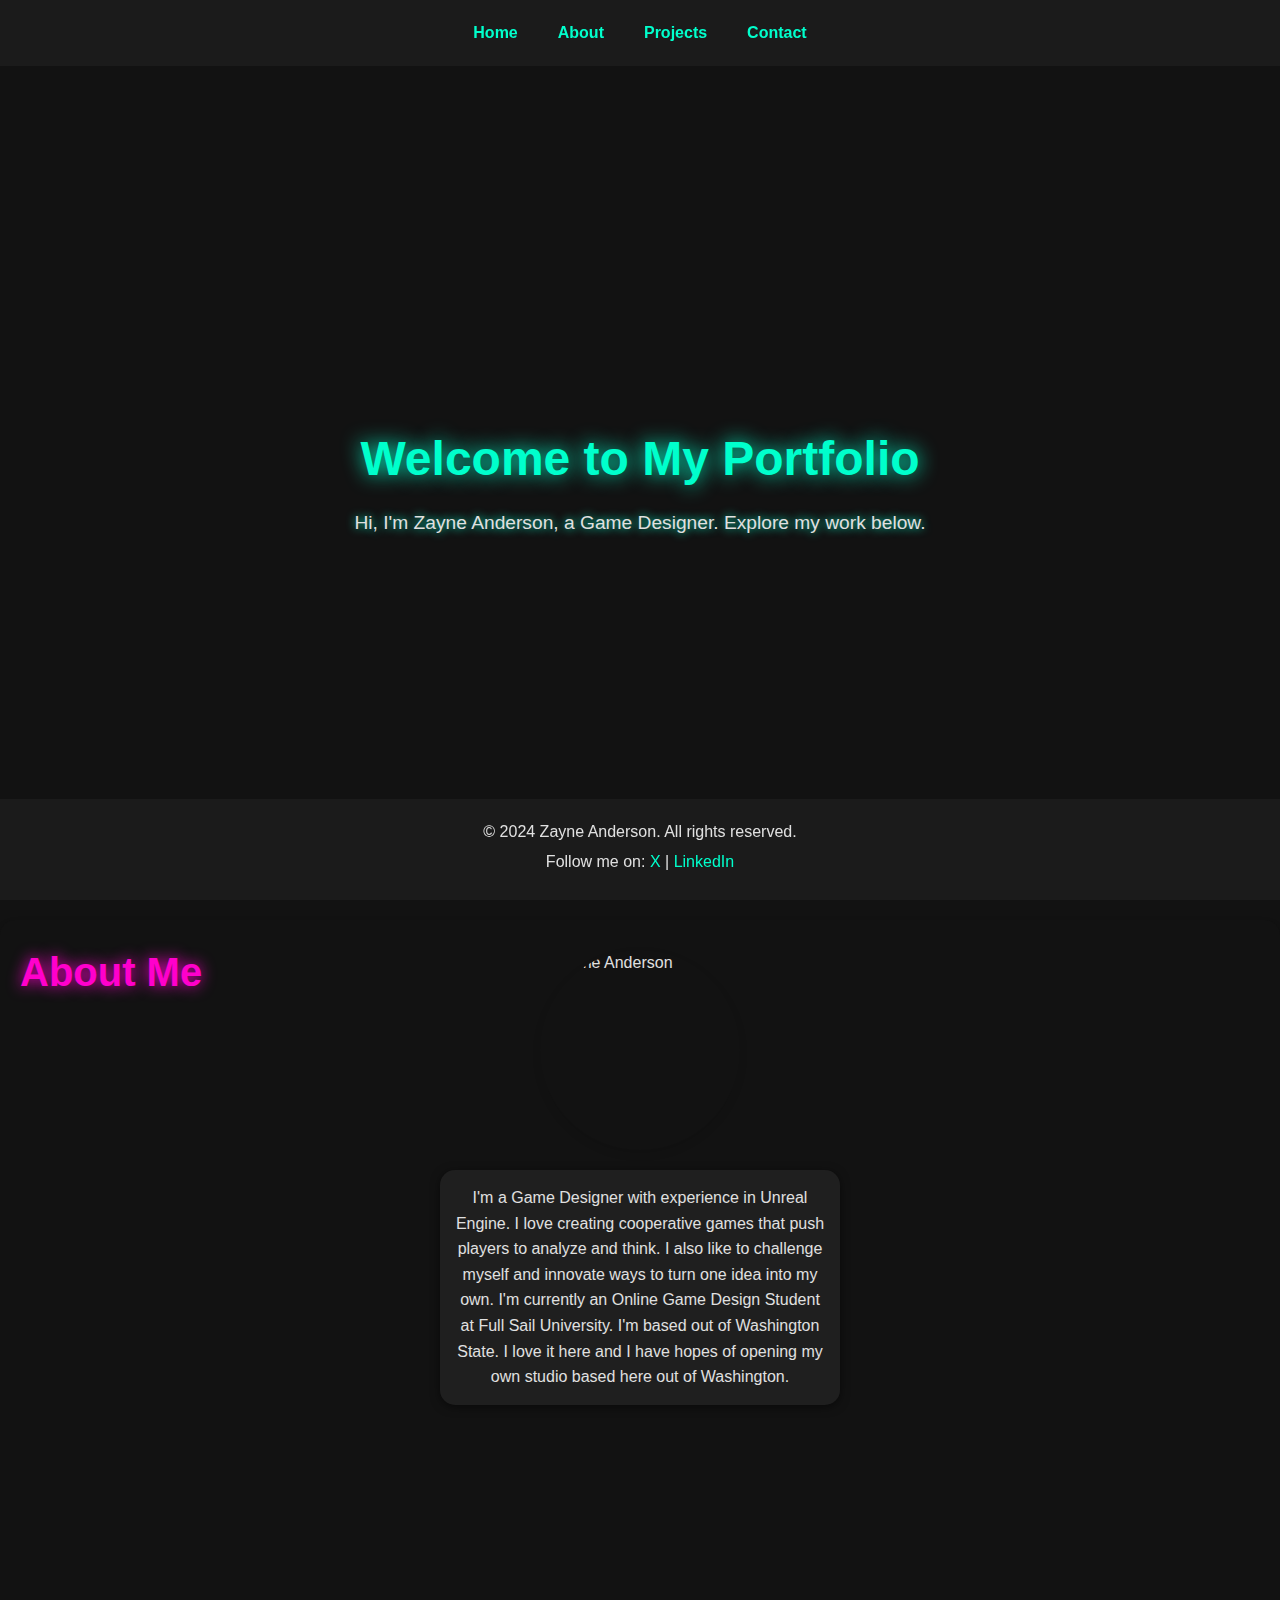
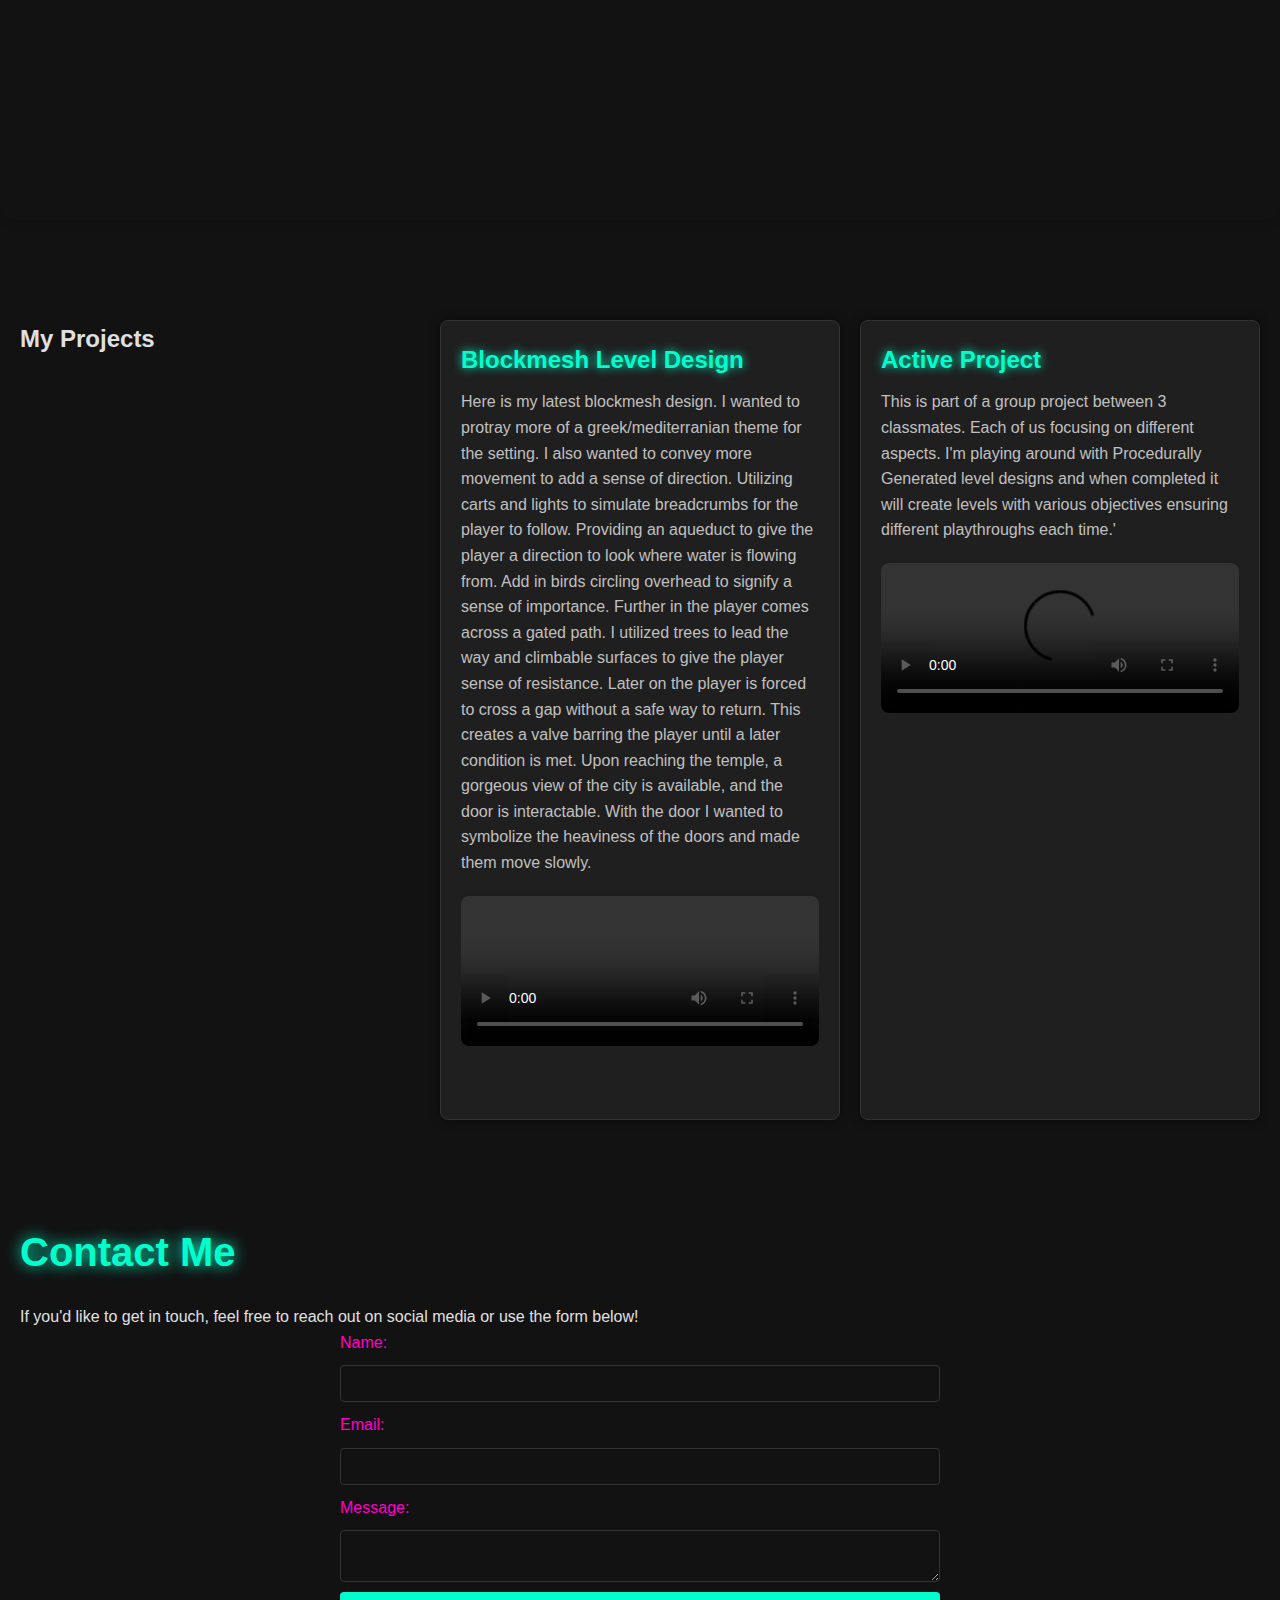
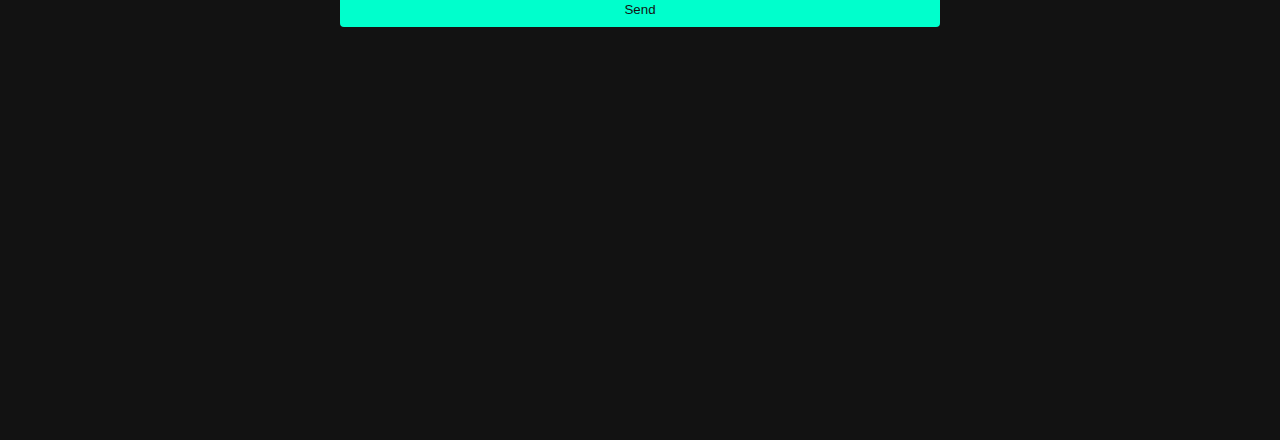
==== index.html @ efe97b9d "Convert video files to external method" ====
﻿<!DOCTYPE html>
<html lang="en">
<head>
    <meta charset="UTF-8">
    <meta http-equiv="X-UA-Compatible" content="IE=edge">
    <meta name="viewport" content="width=device-width, initial-scale=1.0">
    <title>Zayne Anderson - Portfolio</title>
    <link rel="stylesheet" href="styles.css"> <!-- Link to your CSS file -->
    <style>
        /* CSS for Smooth Scrolling */
        html {
            scroll-behavior: smooth;
        }
    </style>
</head>
<body>

    <!-- Header Section -->
    <header>
        <nav>
            <ul>
                <li><a href="#home">Home</a></li>
                <li><a href="#about">About</a></li>
                <li><a href="#projects">Projects</a></li>
                <li><a href="#contact">Contact</a></li>
            </ul>
        </nav>
    </header>

    <!-- Home Section -->
    <section id="home">
        <h1>Welcome to My Portfolio</h1>
        <p>Hi, I'm Zayne Anderson, a Game Designer. Explore my work below.</p>
    </section>

    <!-- About Section -->
    <section id="about">
        <h2 class="about-title">About Me</h2>
        <img src="C:\Users\Zande\source\repos\Portfolio\Assets\Pictures\ZayneAndersonPortfolio.webp" alt="Zayne Anderson" class="about-picture">
        <div class="text-bubble">
            <p>
                I'm a Game Designer with experience in Unreal Engine. I love creating cooperative games that push players to analyze and think.
                I also like to challenge myself and innovate ways to turn one idea into my own. I'm currently an Online Game Design Student at Full Sail University.
                I'm based out of Washington State. I love it here and I have hopes of opening my own studio based here out of Washington.
            </p>
        </div>
    </section>

    <!-- Projects Section -->
    <section id="projects">
        <h2>My Projects</h2>
        <div class="project">
            <h3>Blockmesh Level Design</h3>
            <p>
                Here is my latest blockmesh design. I wanted to protray more of a greek/mediterranian theme for the setting. I also wanted to convey more movement to add a sense of direction.
                Utilizing carts and lights to simulate breadcrumbs for the player to follow. Providing an aqueduct to give the player a direction to look where water is flowing from. Add in birds circling overhead to signify a sense of importance.
                Further in the player comes across a gated path. I utilized trees to lead the way and climbable surfaces to give the player  sense of resistance. Later on the player is forced to cross a gap without a safe way to return.
                This creates a valve barring the player until a later condition is met. Upon reaching the temple, a gorgeous view of the city is available, and the door is interactable. With the door I wanted to symbolize the heaviness of the doors and made them move slowly.
            </p>
            <div class="video-container">
                <video controls>
                    <iframe width="560" height="315" src="https://www.youtube.com/embed/ChffH5NAu4g?si=MvLAPjyeKu8ndiOv" title="YouTube video player" frameborder="0" allow="accelerometer; autoplay; clipboard-write; encrypted-media; gyroscope; picture-in-picture; web-share" referrerpolicy="strict-origin-when-cross-origin" allowfullscreen></iframe>

                </video>
            </div>
        </div>
        <div class="project">

            <h3>Active Project</h3>
            <p>
                This is part of a group project between 3 classmates. Each of us focusing on different aspects.
                I'm playing around with Procedurally Generated level designs and when completed it will create levels with various objectives ensuring different playthroughs each time.'
            </p>
            <div class="video-container">
                <video controls>
                    <source src="C:\Users\Zande\source\repos\Portfolio\Assets\Videos\ProcGenShooter.mp4" type="video/mp4">
                    Your browser does not support the video tag.
                </video>
            </div>
        </div>
        <!-- Add more projects as needed -->
    </section>

    <!-- Contact Section -->
    <section id="contact">
        <h2>Contact Me</h2>
        <p>If you'd like to get in touch, feel free to reach out on social media or use the form below!</p>
        <form action="https://formspree.io/f/xanwgogg" method="post">
            <label for="name">Name:</label>
            <input type="text" id="name" name="name" required>
            <label for="email">Email:</label>
            <input type="email" id="email" name="email" required>
            <label for="message">Message:</label>
            <textarea id="message" name="message" required></textarea>
            <!-- Hidden input field for redirecting after form submission -->
            <input type="hidden" name="_redirect" value="ThankYouPage.html">

            <button type="submit">Send</button>
        </form>
    </section>

    <!-- Footer Section -->
    <footer>
        <p>&copy; 2024 Zayne Anderson. All rights reserved.</p>
        <p>
            Follow me on:
            <a href="https://x.com/zayneanderson5" target="_blank">X</a> |
            <a href="https://www.linkedin.com/in/zayne-anderson-5uegd2594/" target="_blank">LinkedIn</a>
        </p>
    </footer>

</body>
</html>
---- styles.css ----
/* Basic Reset */
* {
    margin: 0;
    padding: 0;
    box-sizing: border-box;
    font-family: 'Segoe UI', Tahoma, Geneva, Verdana, sans-serif;
}

/* Body Styling */
body {
    background-color: #121212; /* Dark background */
    color: #e0e0e0; /* Light text for contrast */
    line-height: 1.6;
}

/* Header and Navigation */
header {
    background: rgba(30, 30, 30, 0.8);
    padding: 20px;
    text-align: center;
    position: fixed;
    width: 100%;
    top: 0;
    z-index: 1000;
}

nav ul {
    display: flex;
    justify-content: center;
    list-style: none;
}

nav ul li {
    margin: 0 20px;
}

nav ul li a {
    text-decoration: none;
    color: #00ffcc; /* Neon cyan link color */
    font-weight: bold;
    transition: color 0.3s ease;
}

nav ul li a:hover {
    color: #ff00cc; /* Neon pink on hover */
}

/* Section Styling */
section {
    padding: 80px 20px 20px;
    min-height: 100vh;
}

/* Home Section */
#home {
    display: flex;
    flex-direction: column;
    align-items: center;
    justify-content: center;
    text-align: center;
}

#home h1 {
    font-size: 3rem;
    color: #00ffcc;
    text-shadow: 0 0 20px #00ffcc;
    margin-bottom: 10px;
}

#home p {
    font-size: 1.2rem;
    max-width: 800px;
    text-shadow: 0 0 10px #00ffcc;
}

/* About Section */
#about h2 {
    font-size: 2.5rem;
    color: #ff00cc;
    text-shadow: 0 0 15px #ff00cc;
    margin-bottom: 20px;
}

#about p {
    max-width: 800px;
    margin: auto;
    text-align: center;
}
/* Styling the About Section */
#about {
    background-color: #121212; /* Match project background */
    padding: 20px; /* Padding inside the section */
    margin: 20px 0; /* Margin above and below the section */
    border-radius: 15px; /* Rounded corners */
    box-shadow: 0 4px 8px rgba(0, 0, 0, 0.1); /* Optional shadow */
    position: relative; /* For absolute positioning of title */
}

/* Title styling */
.about-title {
    position: absolute; /* Allow positioning in the corner */
    top: 20px; /* Space from the top */
    left: 20px; /* Space from the left */
    font-size: 24px; /* Font size */
    color: #333; /* Color of the title */
}

/* Styling the About Me picture */
.about-picture {
    width: 200px; /* Adjusted size */
    height: 200px;
    border-radius: 50%;
    margin: 10px auto; /* Center the picture */
    display: block; /* Centering requires block display */
    box-shadow: 0 4px 8px rgba(0, 0, 0, 0.1); /* Maintain shadow effect */
}

/* Styling the text bubble */
.text-bubble {
    background-color: #1f1f1f; /* White with slight transparency */
    border-radius: 15px;
    padding: 15px;
    max-width: 400px;
    margin: 20px auto; /* Center bubble with space above and below */
    overflow: hidden;
    box-shadow: 0 2px 10px rgba(0, 0, 0, 0.5); /* Subtle shadow */
    transition: transform 0.3s, box-shadow 0.3s; /* Transition for hover effect */
}

    /* Hover effect for text bubble */
    .text-bubble:hover {
        transform: scale(1.05); /* Slightly enlarge the bubble */
        box-shadow: 0 10px 20px #ff00cc; /* Neon shadow effect */
    }

/* Projects Section */
#projects {
    display: grid;
    grid-template-columns: repeat(auto-fit, minmax(300px, 1fr));
    gap: 20px;
}

.project {
    background: #1f1f1f;
    border: 1px solid #333;
    padding: 20px;
    border-radius: 8px;
    box-shadow: 0 0 10px rgba(0, 0, 0, 0.5);
    transition: transform 0.3s ease, box-shadow 0.3s ease;
}

.project:hover {
    transform: translateY(-10px);
    box-shadow: 0 10px 20px rgba(0, 255, 204, 0.5); /* Neon shadow effect */
}

.project h3 {
    font-size: 1.5rem;
    color: #00ffcc;
    text-shadow: 0 0 10px #00ffcc;
    margin-bottom: 10px;
}

.project p {
    color: #c0c0c0;
}
/* Video container styling */
.video-container {
    max-width: 100%; /* Limits the width to the parent container */
    overflow: hidden; /* Ensures anything outside the bounds is hidden */
    display: flex; /* Centers the video */
    justify-content: center;
    padding-top: 20px; /* Adds space inside the top of the video container */
}

    .video-container video {
        width: 100%; /* Sets the video to take the full width of the container */
        max-width: 600px; /* Optional: set a max width if you want to limit its size further */
        height: auto; /* Maintains aspect ratio */
        border-radius: 8px; /* Optional: add rounded corners to the video */
        box-shadow: 0 4px 8px rgba(0, 0, 0, 0.1); /* Optional: add a subtle shadow */
    }
/* Contact Section */
#contact h2 {
    font-size: 2.5rem;
    color: #00ffcc;
    text-shadow: 0 0 15px #00ffcc;
    margin-bottom: 20px;
}

#contact form {
    max-width: 600px;
    margin: auto;
    display: flex;
    flex-direction: column;
    gap: 10px;
}

#contact label {
    color: #ff00cc;
}

#contact input,
#contact textarea {
    padding: 10px;
    background: #121212;
    border: 1px solid #333;
    border-radius: 4px;
    color: #e0e0e0;
}

#contact button {
    padding: 10px 20px;
    background: #00ffcc;
    color: #121212;
    border: none;
    border-radius: 4px;
    cursor: pointer;
    transition: background 0.3s ease;
}

#contact button:hover {
    background: #ff00cc;
    color: #ffffff;
}

/* Footer Section */
footer {
    padding: 20px;
    text-align: center;
    background: rgba(30, 30, 30, 0.8);
    position: fixed;
    bottom: 0;
    width: 100%;
}

footer p {
    margin-bottom: 5px;
}

footer a {
    color: #00ffcc;
    text-decoration: none;
    transition: color 0.3s ease;
}

footer a:hover {
    color: #ff00cc;
}
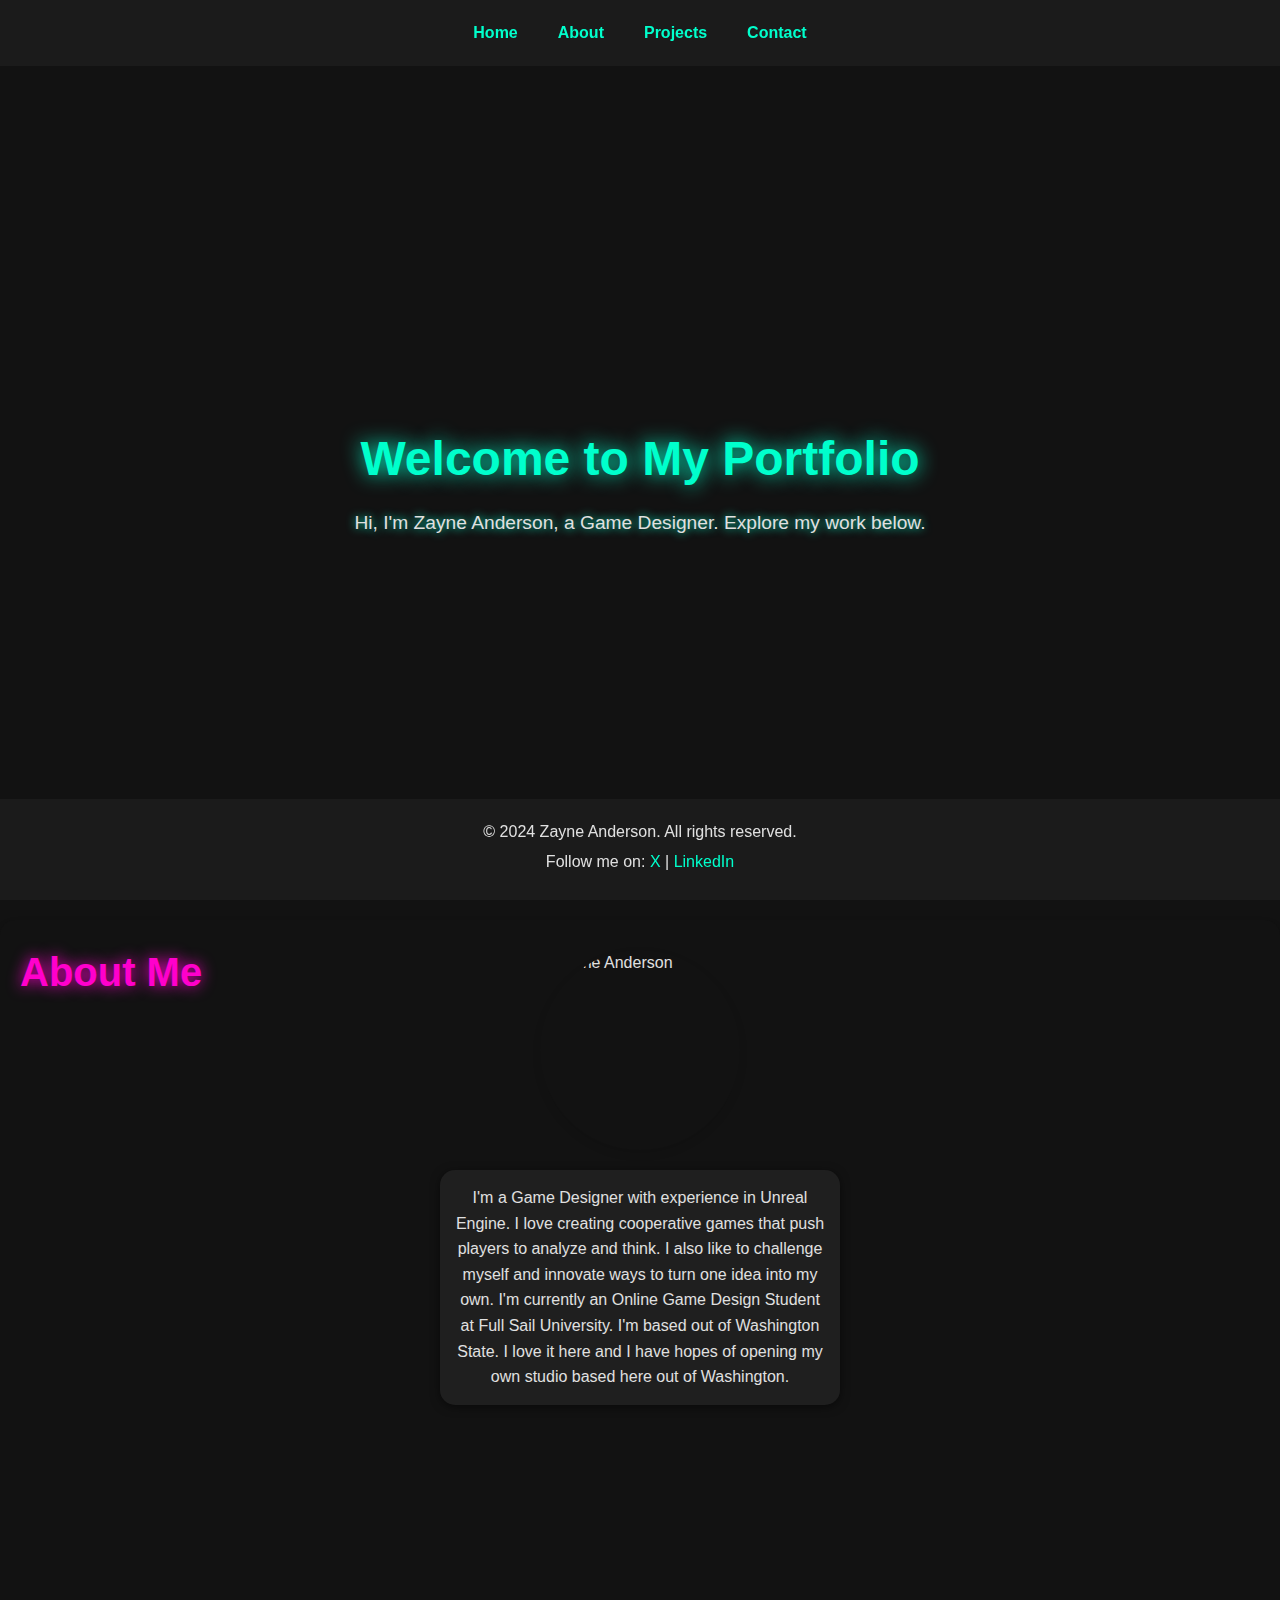
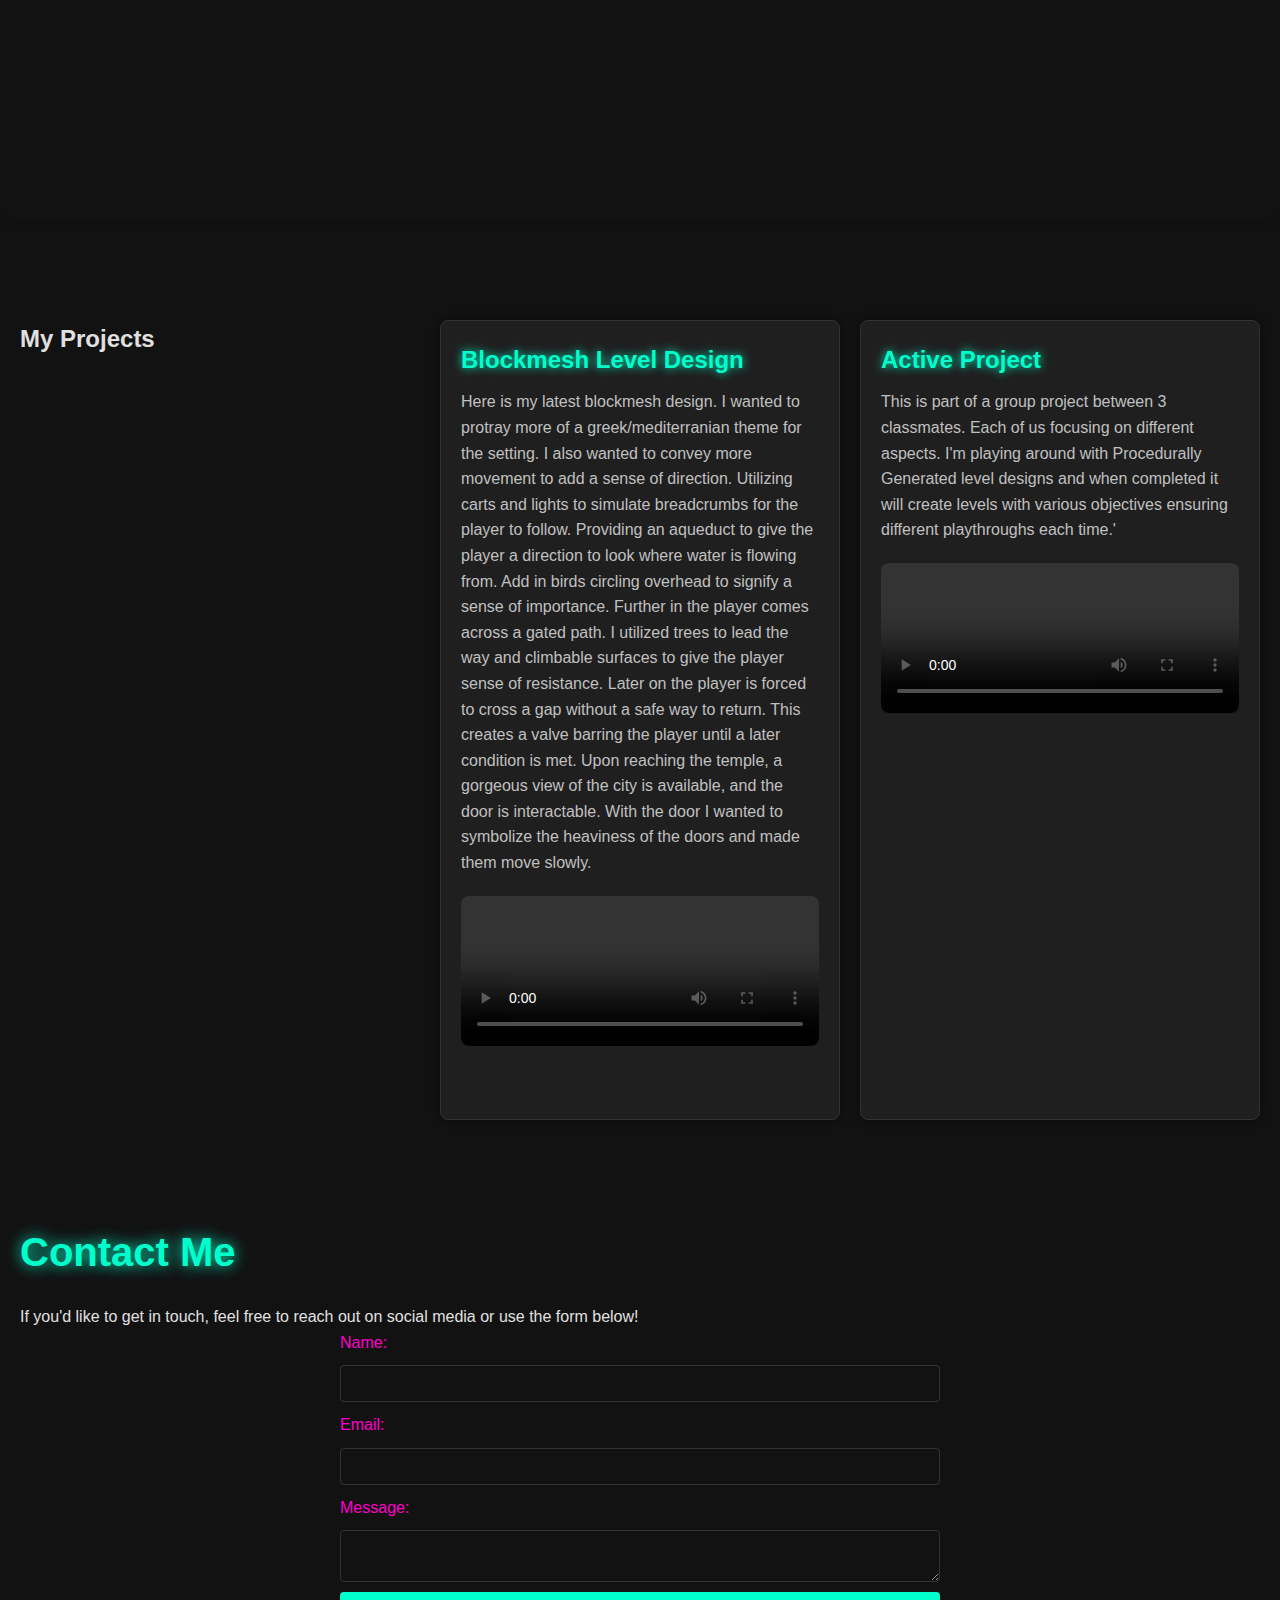
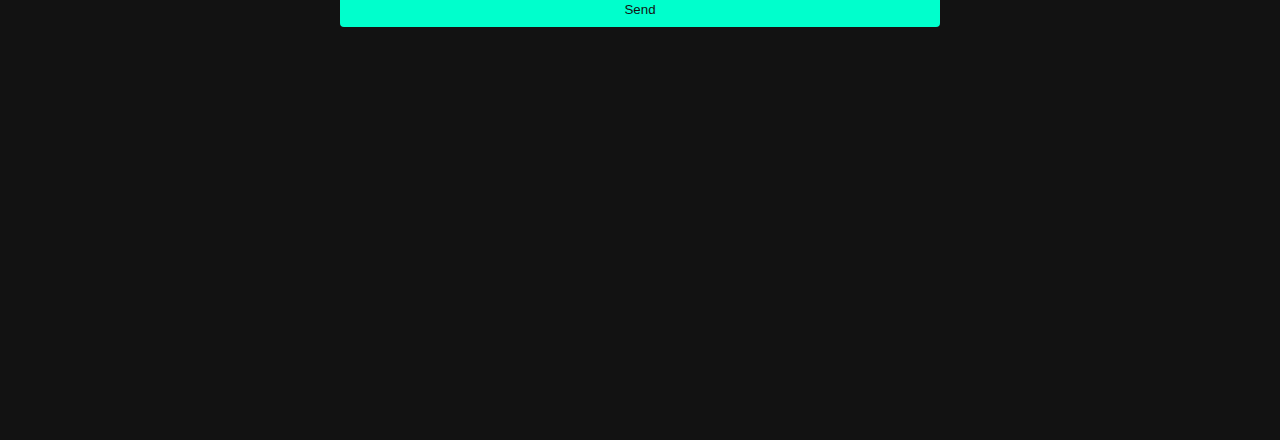
==== commit 11898f51: "Updated Active Project Video" ====
--- a/index.html
+++ b/index.html
@@ -73,8 +73,7 @@
             </p>
             <div class="video-container">
                 <video controls>
-                    <source src="C:\Users\Zande\source\repos\Portfolio\Assets\Videos\ProcGenShooter.mp4" type="video/mp4">
-                    Your browser does not support the video tag.
+                    <iframe width="560" height="315" src="https://www.youtube.com/embed/13DHfh5MVoY?si=px6q9P72q0zJO1nn" title="YouTube video player" frameborder="0" allow="accelerometer; autoplay; clipboard-write; encrypted-media; gyroscope; picture-in-picture; web-share" referrerpolicy="strict-origin-when-cross-origin" allowfullscreen></iframe>
                 </video>
             </div>
         </div>
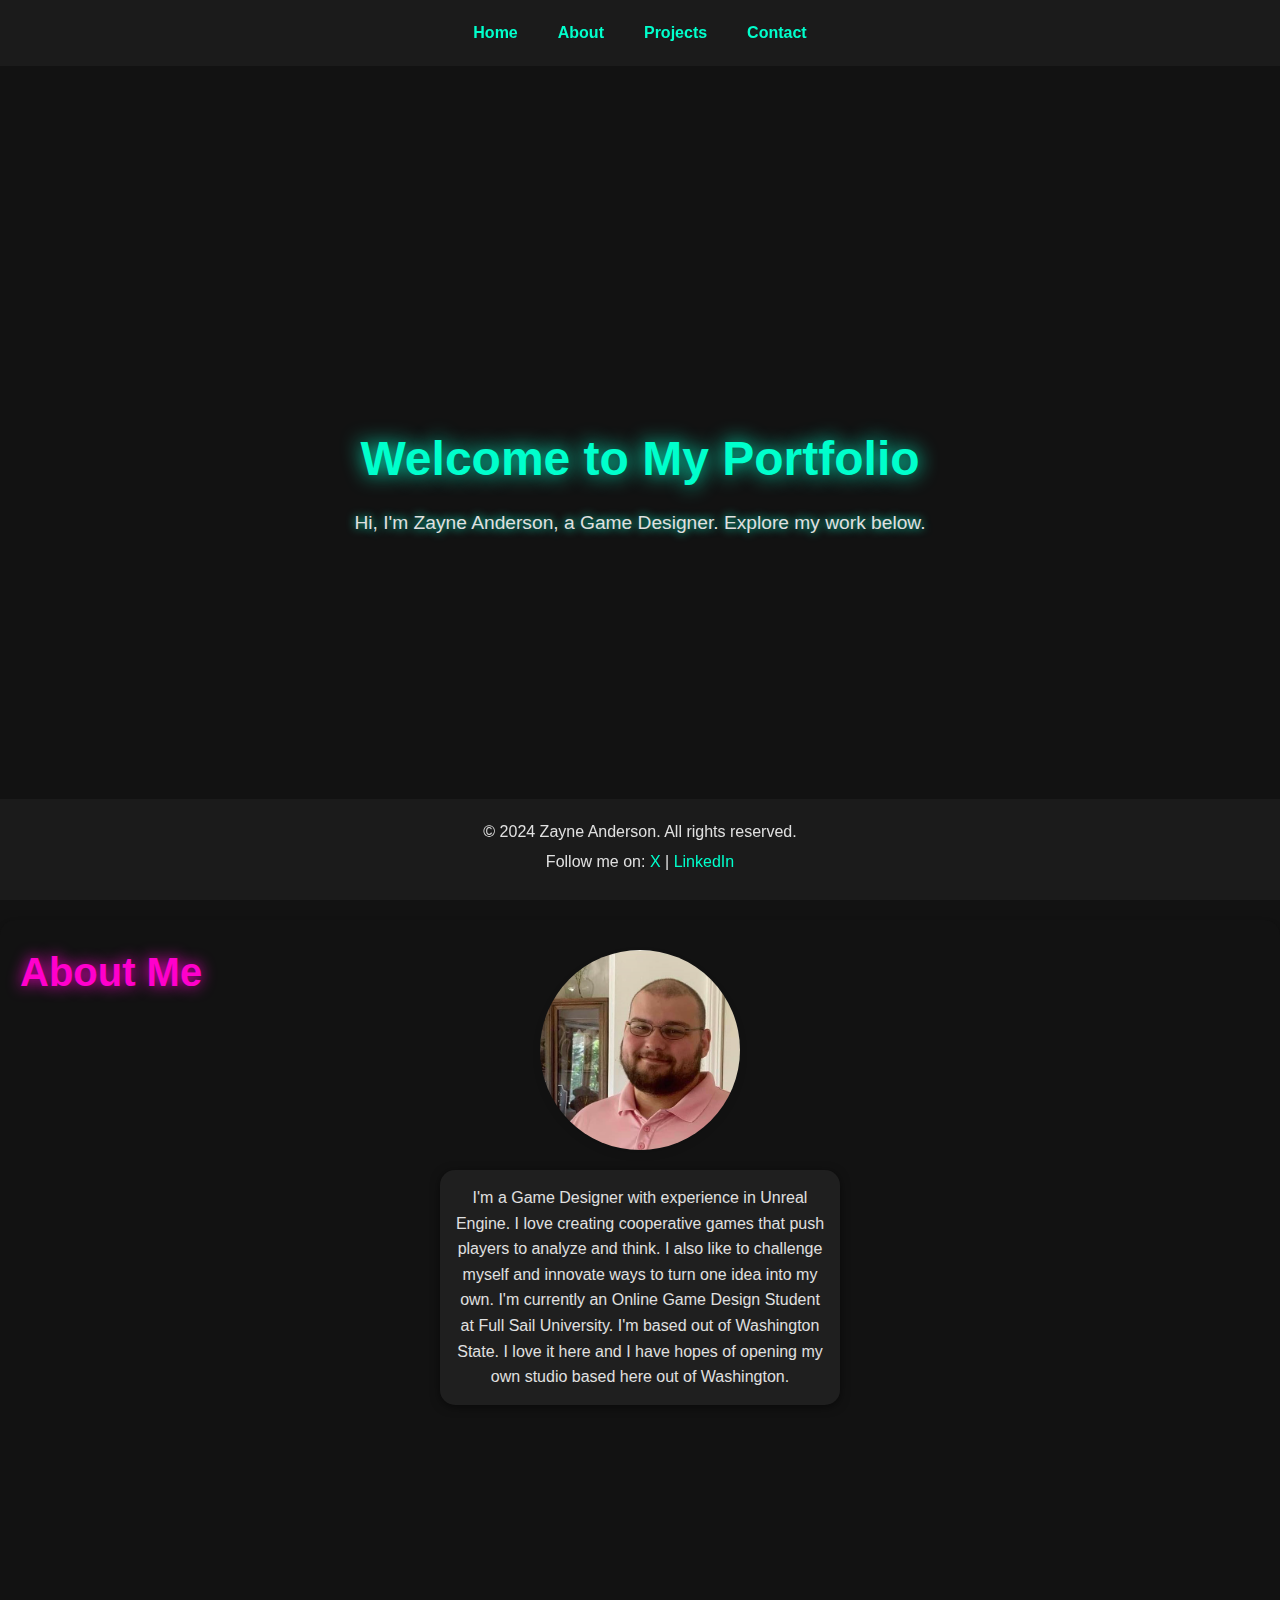
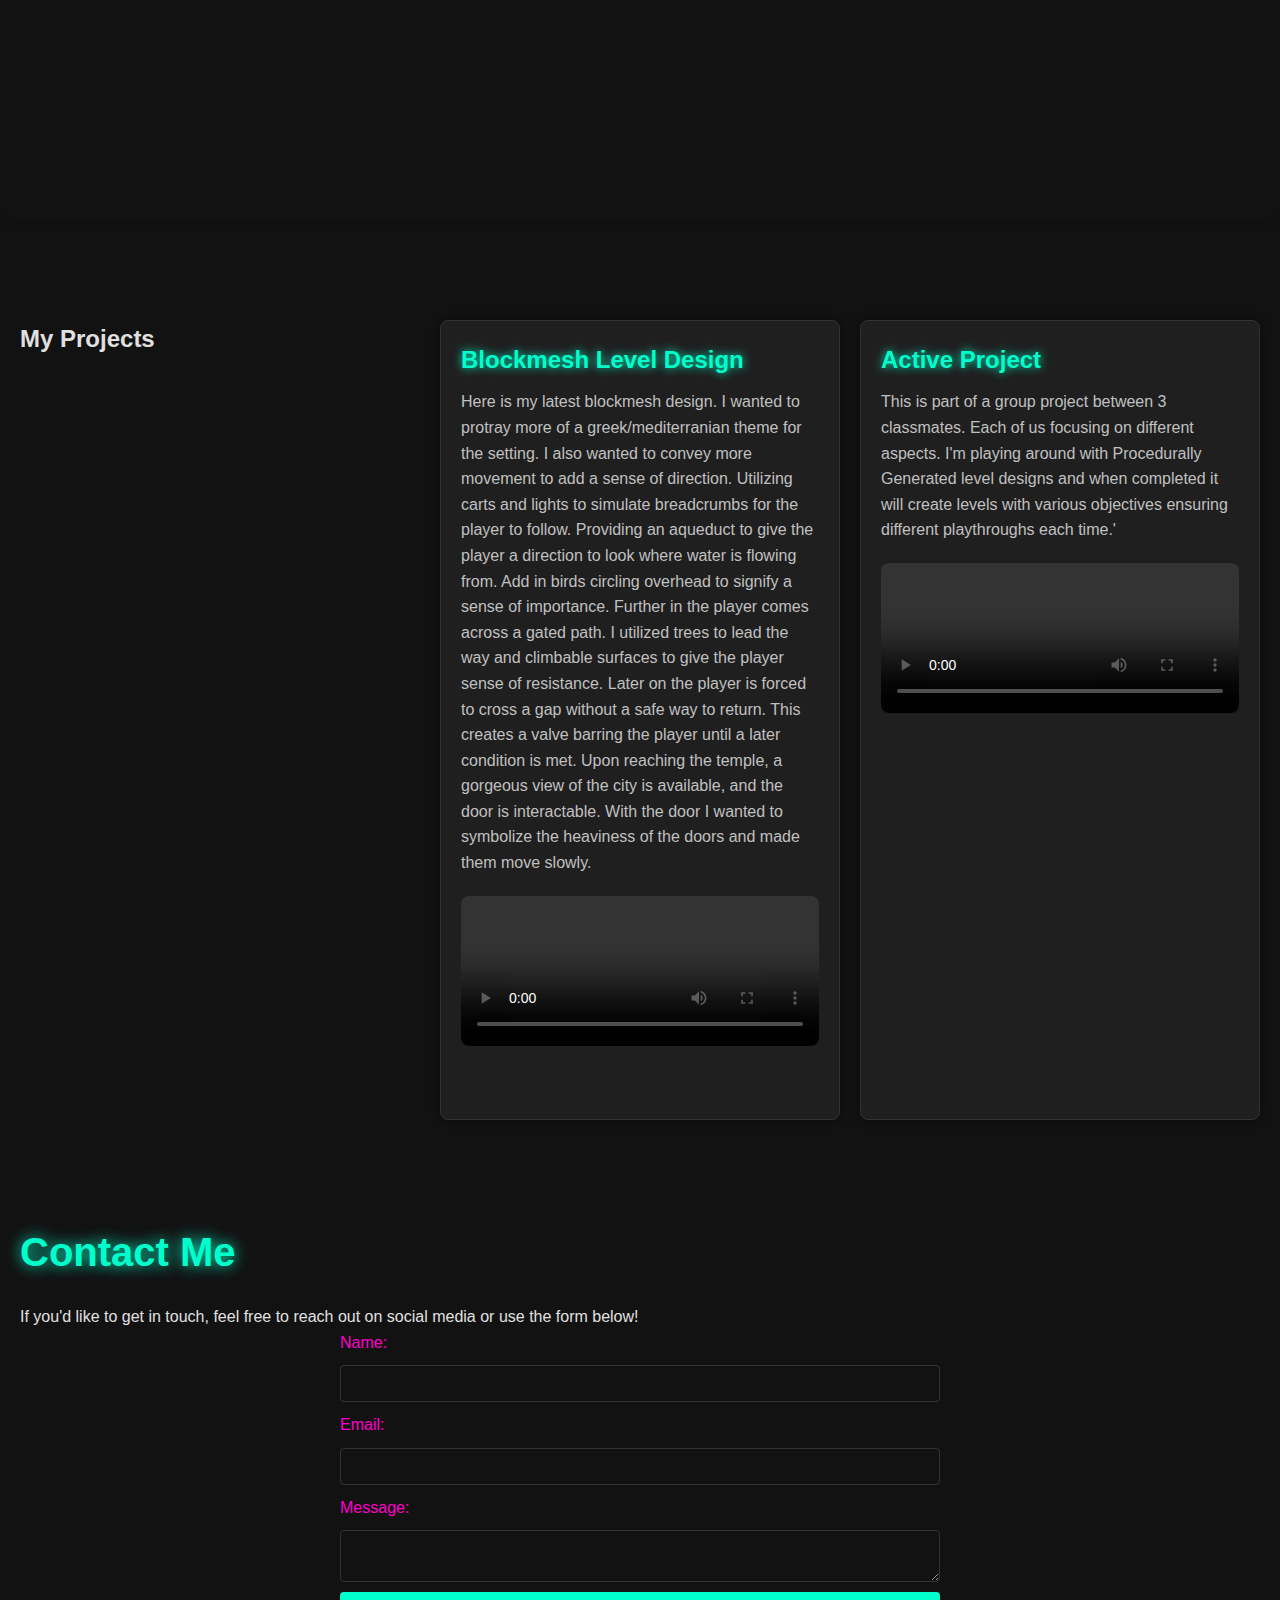
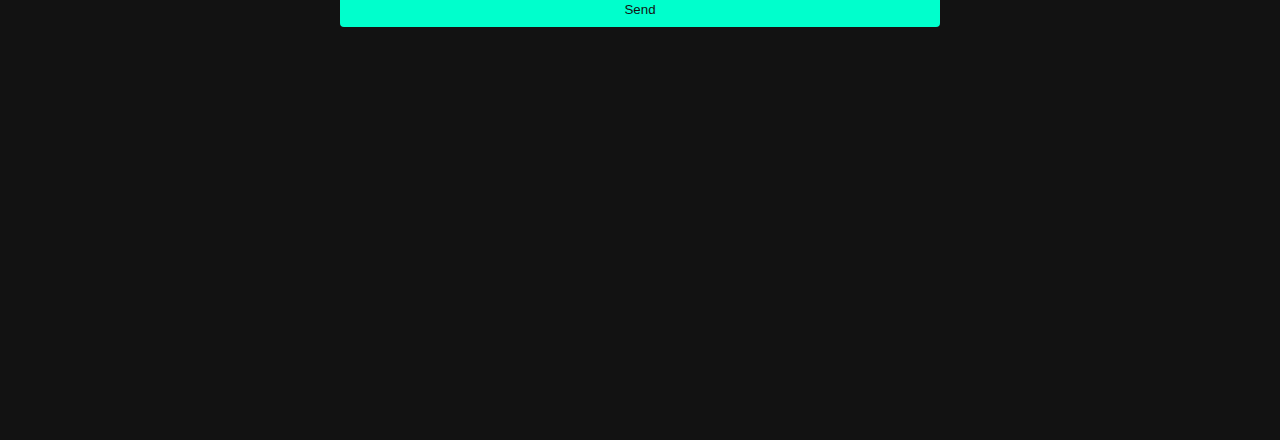
==== commit 5cc228cf: "Update index.html" ====
--- a/index.html
+++ b/index.html
@@ -36,7 +36,7 @@
     <!-- About Section -->
     <section id="about">
         <h2 class="about-title">About Me</h2>
-        <img src="C:\Users\Zande\source\repos\Portfolio\Assets\Pictures\ZayneAndersonPortfolio.webp" alt="Zayne Anderson" class="about-picture">
+        <img src="Assets\Pictures\ZayneAndersonPortfolio.webp" alt="Zayne Anderson" class="about-picture">
         <div class="text-bubble">
             <p>
                 I'm a Game Designer with experience in Unreal Engine. I love creating cooperative games that push players to analyze and think.
@@ -60,7 +60,6 @@
             <div class="video-container">
                 <video controls>
                     <iframe width="560" height="315" src="https://www.youtube.com/embed/ChffH5NAu4g?si=MvLAPjyeKu8ndiOv" title="YouTube video player" frameborder="0" allow="accelerometer; autoplay; clipboard-write; encrypted-media; gyroscope; picture-in-picture; web-share" referrerpolicy="strict-origin-when-cross-origin" allowfullscreen></iframe>
-
                 </video>
             </div>
         </div>
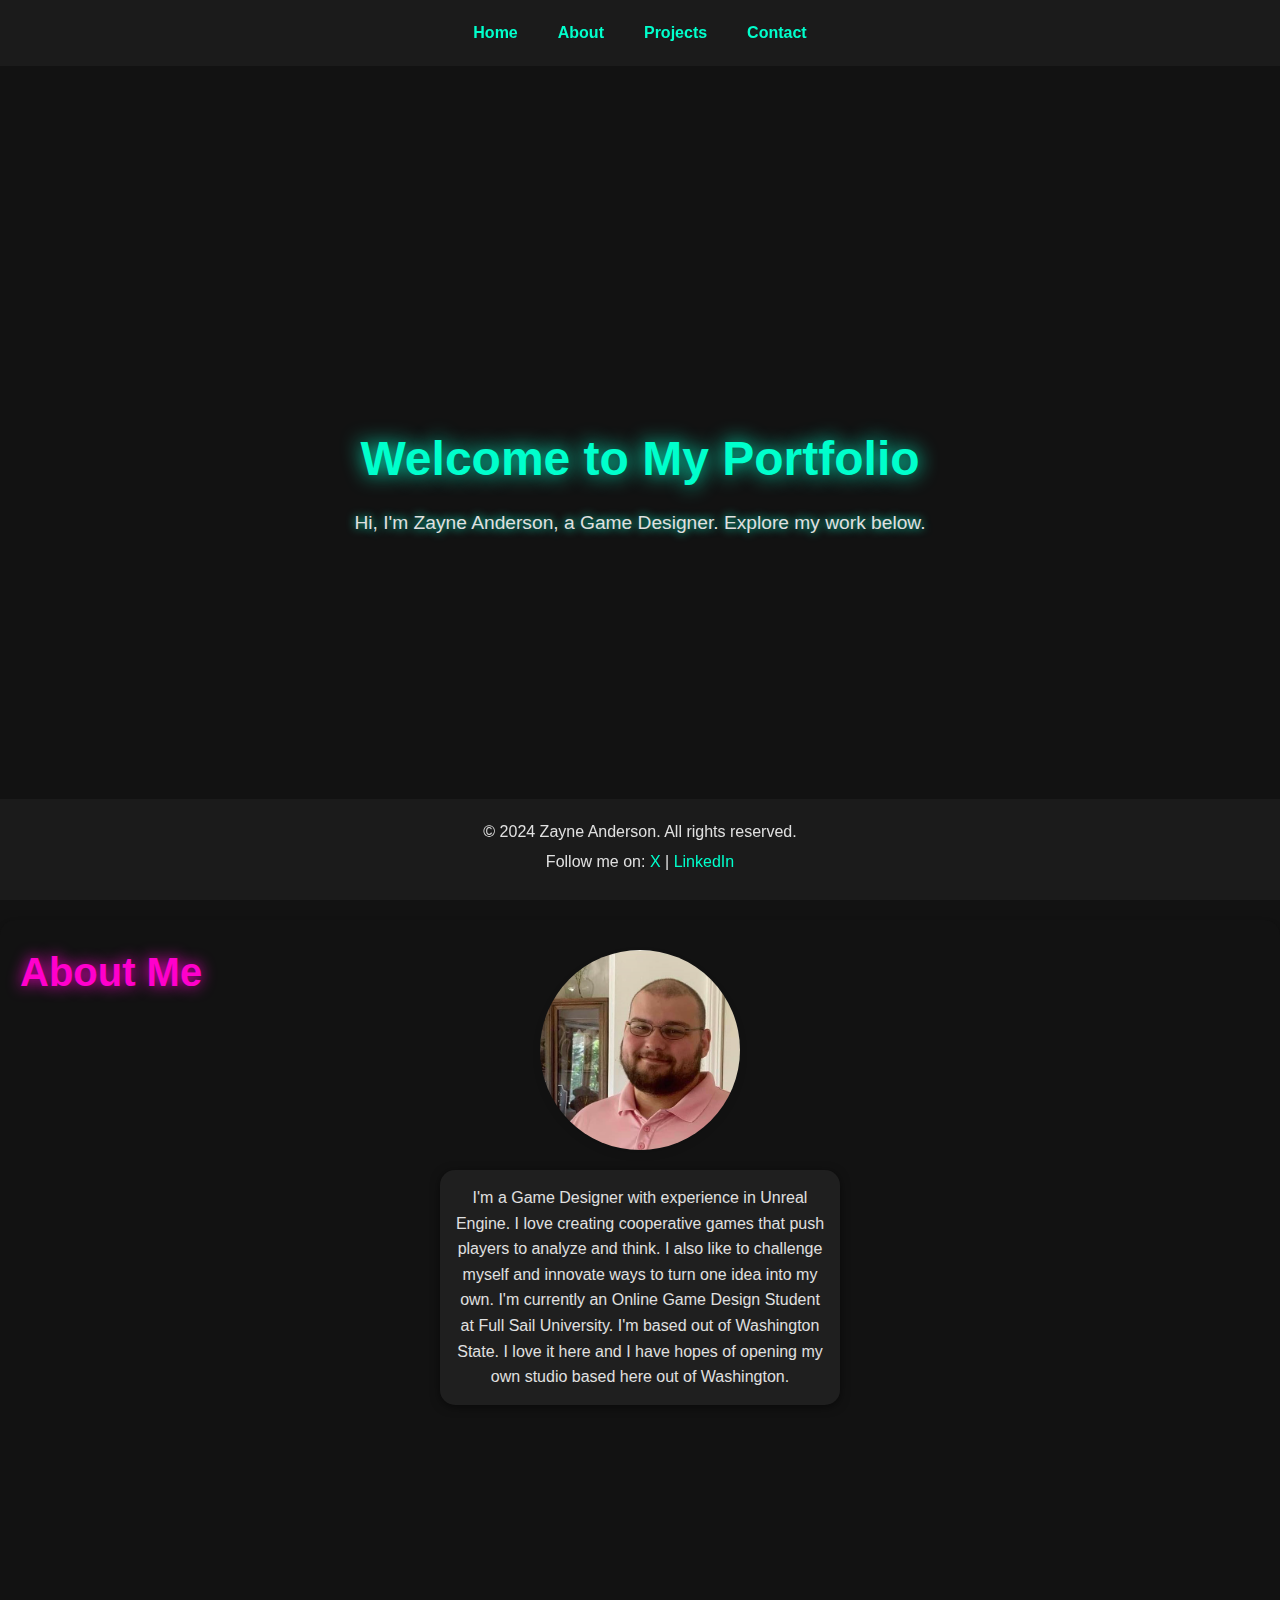
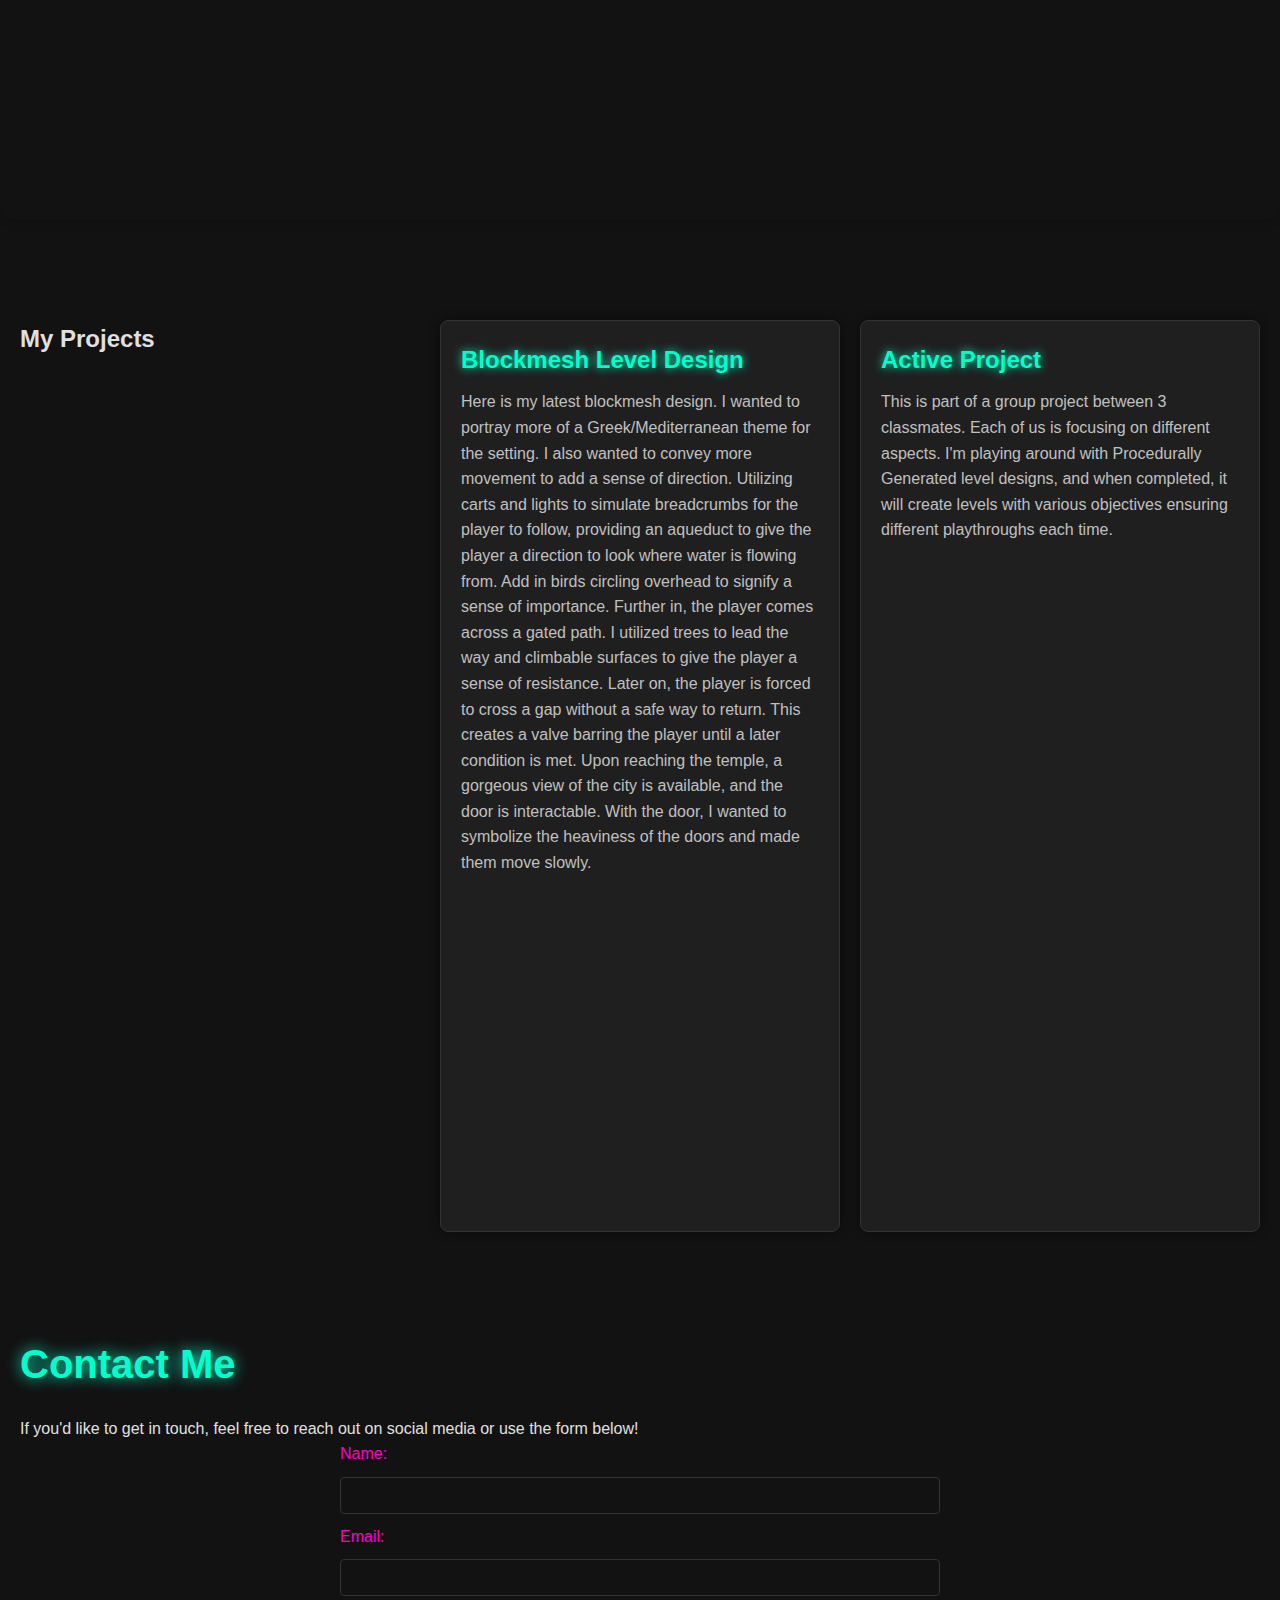
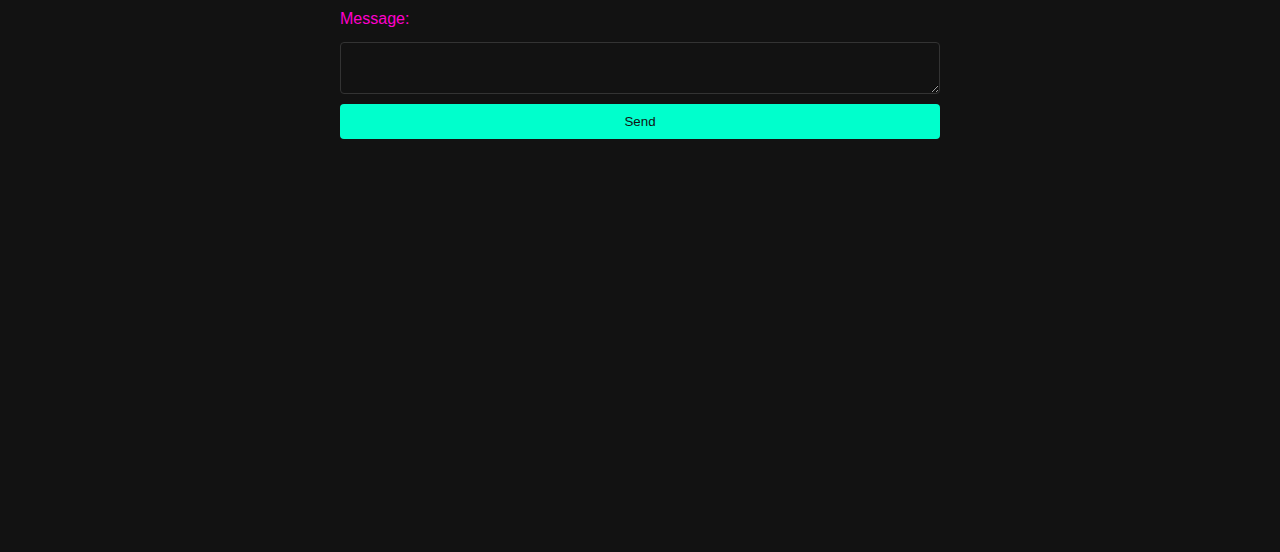
==== commit f138f4bd: "Fixed video renders" ====
--- a/index.html
+++ b/index.html
@@ -36,7 +36,7 @@
     <!-- About Section -->
     <section id="about">
         <h2 class="about-title">About Me</h2>
-        <img src="Assets\Pictures\ZayneAndersonPortfolio.webp" alt="Zayne Anderson" class="about-picture">
+        <img src="/Assets/Pictures/ZayneAndersonPortfolio.webp" alt="Zayne Anderson" class="about-picture">
         <div class="text-bubble">
             <p>
                 I'm a Game Designer with experience in Unreal Engine. I love creating cooperative games that push players to analyze and think.
@@ -49,34 +49,32 @@
     <!-- Projects Section -->
     <section id="projects">
         <h2>My Projects</h2>
+
         <div class="project">
             <h3>Blockmesh Level Design</h3>
             <p>
-                Here is my latest blockmesh design. I wanted to protray more of a greek/mediterranian theme for the setting. I also wanted to convey more movement to add a sense of direction.
-                Utilizing carts and lights to simulate breadcrumbs for the player to follow. Providing an aqueduct to give the player a direction to look where water is flowing from. Add in birds circling overhead to signify a sense of importance.
-                Further in the player comes across a gated path. I utilized trees to lead the way and climbable surfaces to give the player  sense of resistance. Later on the player is forced to cross a gap without a safe way to return.
-                This creates a valve barring the player until a later condition is met. Upon reaching the temple, a gorgeous view of the city is available, and the door is interactable. With the door I wanted to symbolize the heaviness of the doors and made them move slowly.
+                Here is my latest blockmesh design. I wanted to portray more of a Greek/Mediterranean theme for the setting. I also wanted to convey more movement to add a sense of direction.
+                Utilizing carts and lights to simulate breadcrumbs for the player to follow, providing an aqueduct to give the player a direction to look where water is flowing from. Add in birds circling overhead to signify a sense of importance.
+                Further in, the player comes across a gated path. I utilized trees to lead the way and climbable surfaces to give the player a sense of resistance. Later on, the player is forced to cross a gap without a safe way to return.
+                This creates a valve barring the player until a later condition is met. Upon reaching the temple, a gorgeous view of the city is available, and the door is interactable. With the door, I wanted to symbolize the heaviness of the doors and made them move slowly.
             </p>
             <div class="video-container">
-                <video controls>
-                    <iframe width="560" height="315" src="https://www.youtube.com/embed/ChffH5NAu4g?si=MvLAPjyeKu8ndiOv" title="YouTube video player" frameborder="0" allow="accelerometer; autoplay; clipboard-write; encrypted-media; gyroscope; picture-in-picture; web-share" referrerpolicy="strict-origin-when-cross-origin" allowfullscreen></iframe>
-                </video>
+                <iframe width="560" height="315" src="https://www.youtube.com/embed/ChffH5NAu4g?si=MvLAPjyeKu8ndiOv" title="YouTube video player" frameborder="0" allow="accelerometer; autoplay; clipboard-write; encrypted-media; gyroscope; picture-in-picture; web-share" referrerpolicy="strict-origin-when-cross-origin" allowfullscreen></iframe>
             </div>
         </div>
+
         <div class="project">
-
             <h3>Active Project</h3>
             <p>
-                This is part of a group project between 3 classmates. Each of us focusing on different aspects.
-                I'm playing around with Procedurally Generated level designs and when completed it will create levels with various objectives ensuring different playthroughs each time.'
+                This is part of a group project between 3 classmates. Each of us is focusing on different aspects.
+                I'm playing around with Procedurally Generated level designs, and when completed, it will create levels with various objectives ensuring different playthroughs each time.
             </p>
             <div class="video-container">
-                <video controls>
-                    <iframe width="560" height="315" src="https://www.youtube.com/embed/13DHfh5MVoY?si=px6q9P72q0zJO1nn" title="YouTube video player" frameborder="0" allow="accelerometer; autoplay; clipboard-write; encrypted-media; gyroscope; picture-in-picture; web-share" referrerpolicy="strict-origin-when-cross-origin" allowfullscreen></iframe>
-                </video>
+                <iframe width="560" height="315" src="https://www.youtube.com/embed/13DHfh5MVoY?si=px6q9P72q0zJO1nn" title="YouTube video player" frameborder="0" allow="accelerometer; autoplay; clipboard-write; encrypted-media; gyroscope; picture-in-picture; web-share" referrerpolicy="strict-origin-when-cross-origin" allowfullscreen></iframe>
             </div>
         </div>
-        <!-- Add more projects as needed -->
+    </section>
+    <!-- Add more projects as needed -->
     </section>
 
     <!-- Contact Section -->
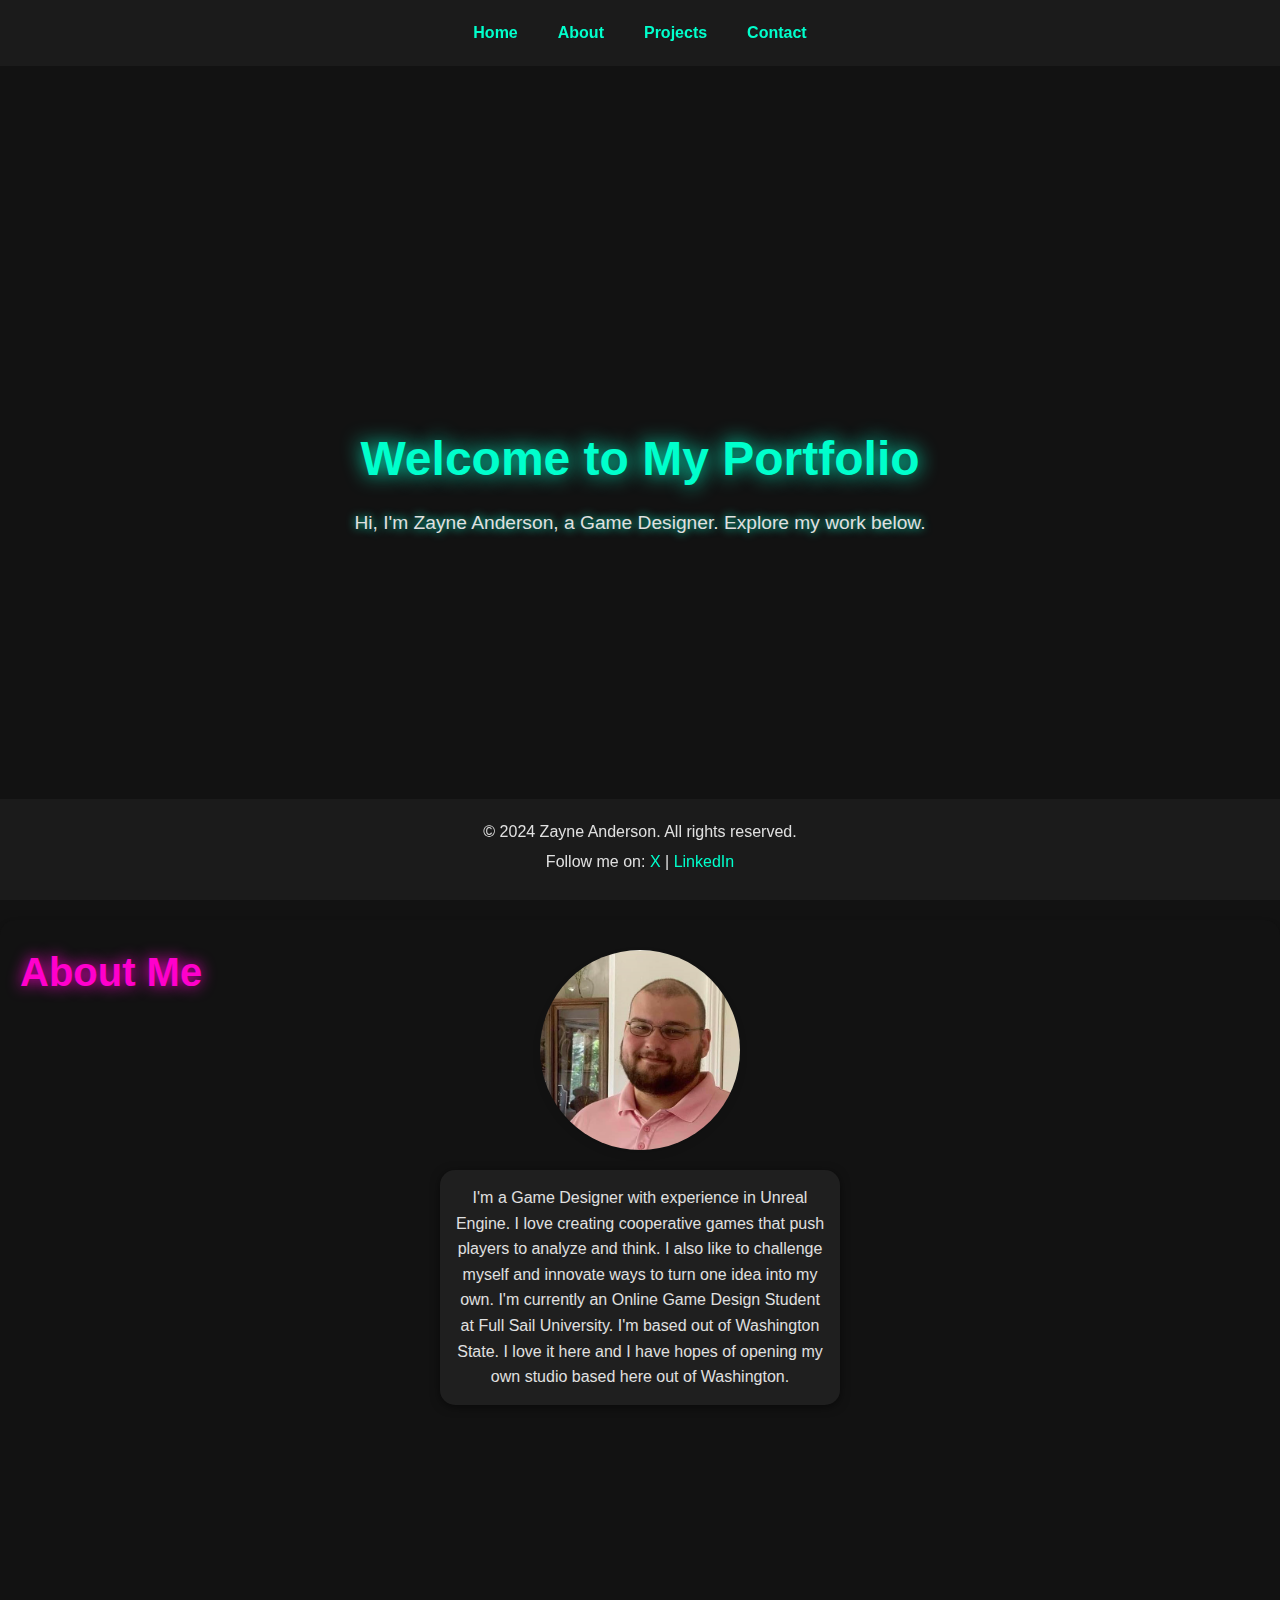
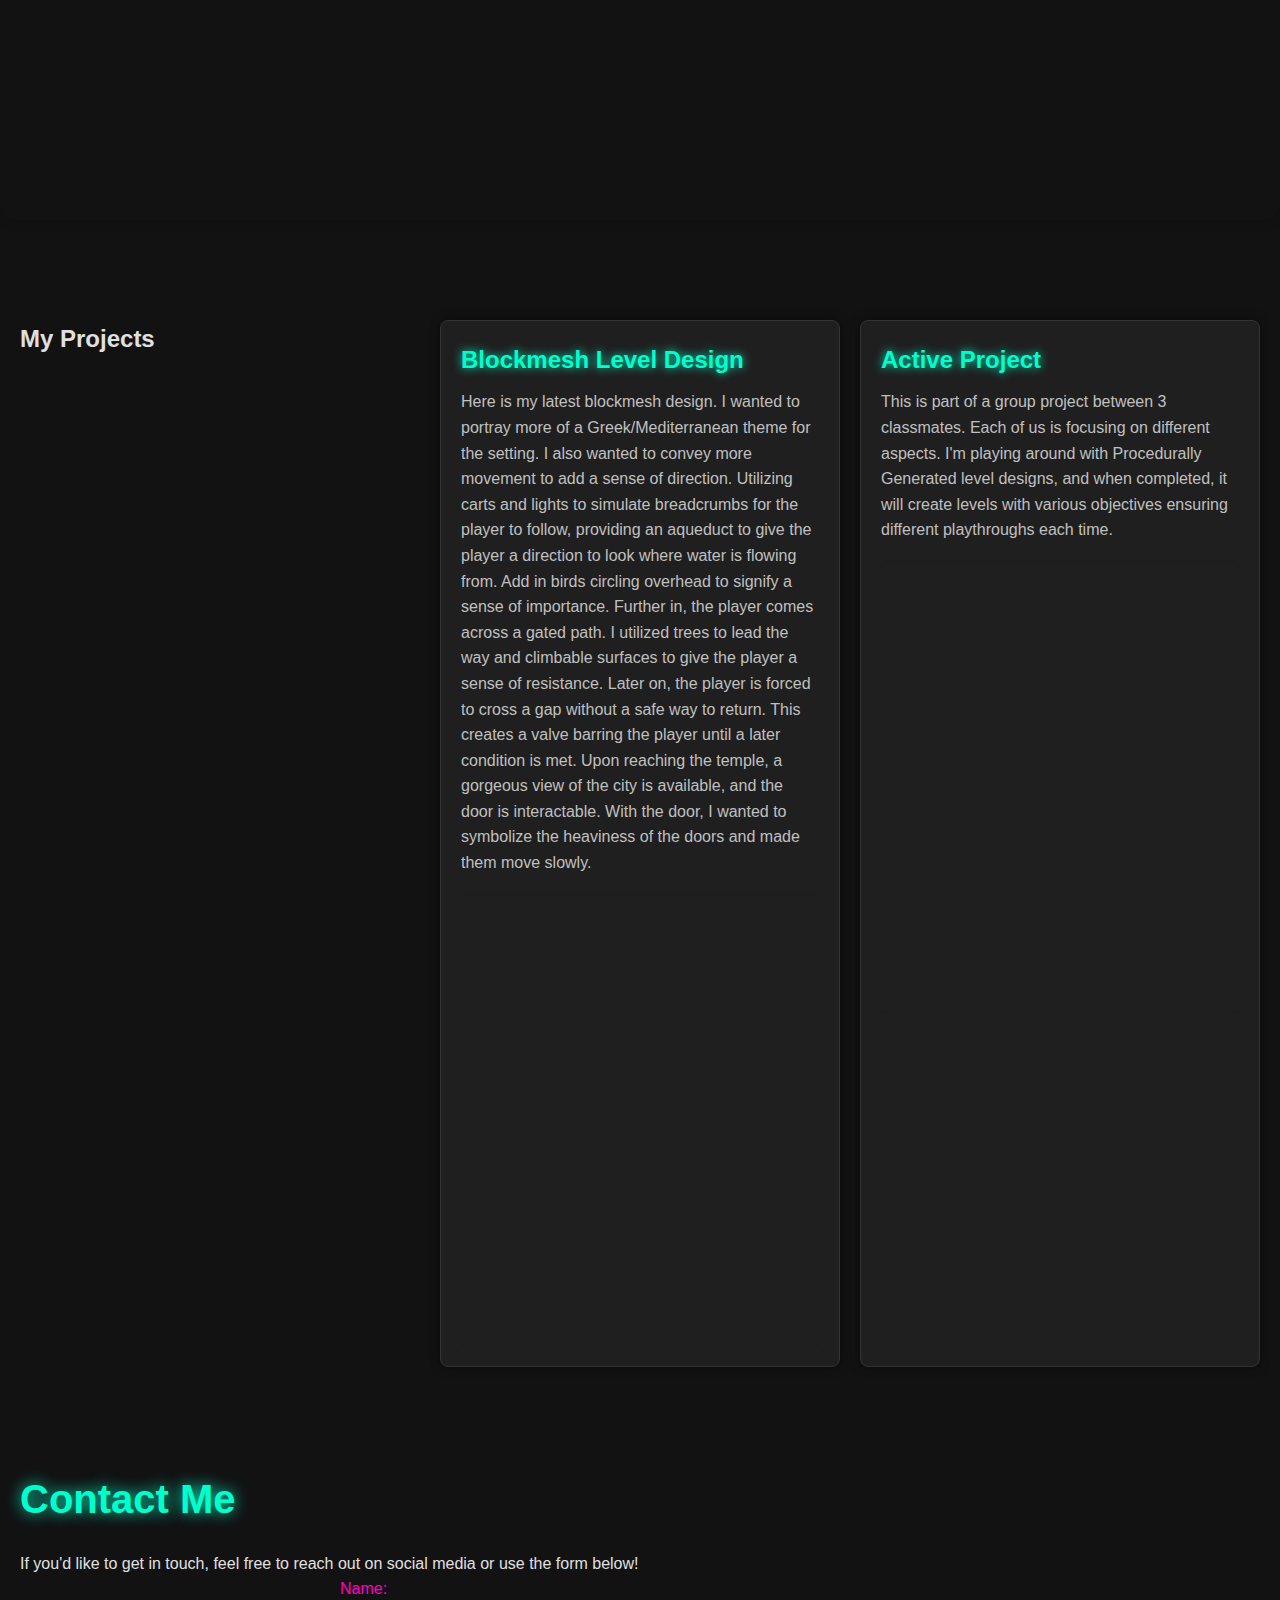
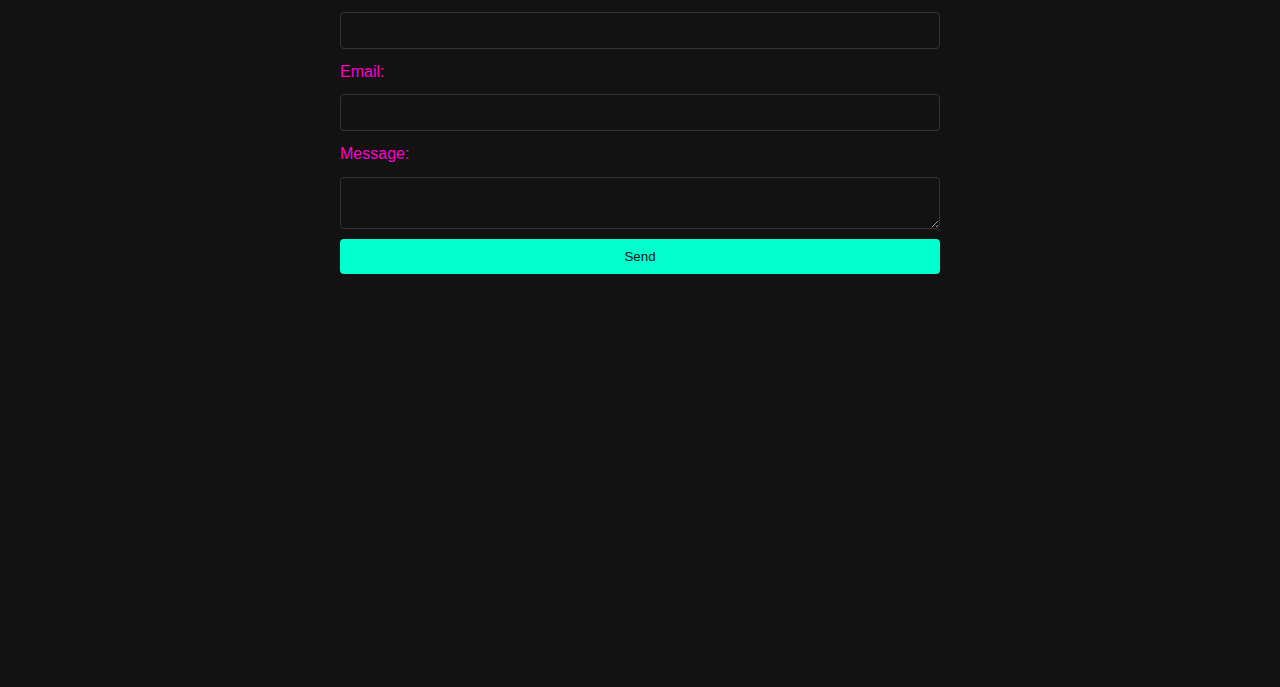
==== commit fb04c0f6: "Profile Picture redirect" ====
--- a/index.html
+++ b/index.html
@@ -36,7 +36,7 @@
     <!-- About Section -->
     <section id="about">
         <h2 class="about-title">About Me</h2>
-        <img src="/Assets/Pictures/ZayneAndersonPortfolio.webp" alt="Zayne Anderson" class="about-picture">
+        <img src="ZayneAndersonPortfolio.webp" alt="Zayne Anderson" class="about-picture">
         <div class="text-bubble">
             <p>
                 I'm a Game Designer with experience in Unreal Engine. I love creating cooperative games that push players to analyze and think.
--- a/styles.css
+++ b/styles.css
@@ -166,19 +166,19 @@
 }
 /* Video container styling */
 .video-container {
-    max-width: 100%; /* Limits the width to the parent container */
-    overflow: hidden; /* Ensures anything outside the bounds is hidden */
-    display: flex; /* Centers the video */
+    max-width: 100%; /* Keep this to make it responsive */
+    overflow: hidden;
+    display: flex;
     justify-content: center;
-    padding-top: 20px; /* Adds space inside the top of the video container */
-}
-
-    .video-container video {
-        width: 100%; /* Sets the video to take the full width of the container */
-        max-width: 600px; /* Optional: set a max width if you want to limit its size further */
-        height: auto; /* Maintains aspect ratio */
-        border-radius: 8px; /* Optional: add rounded corners to the video */
-        box-shadow: 0 4px 8px rgba(0, 0, 0, 0.1); /* Optional: add a subtle shadow */
+    padding-top: 20px;
+}
+
+    .video-container iframe {
+        width: 100%; /* Make it full width */
+        max-width: 800px; /* Increase max-width for larger videos */
+        height: 450px; /* Set a specific height to maintain aspect ratio */
+        border-radius: 8px;
+        box-shadow: 0 4px 8px rgba(0, 0, 0, 0.1);
     }
 /* Contact Section */
 #contact h2 {
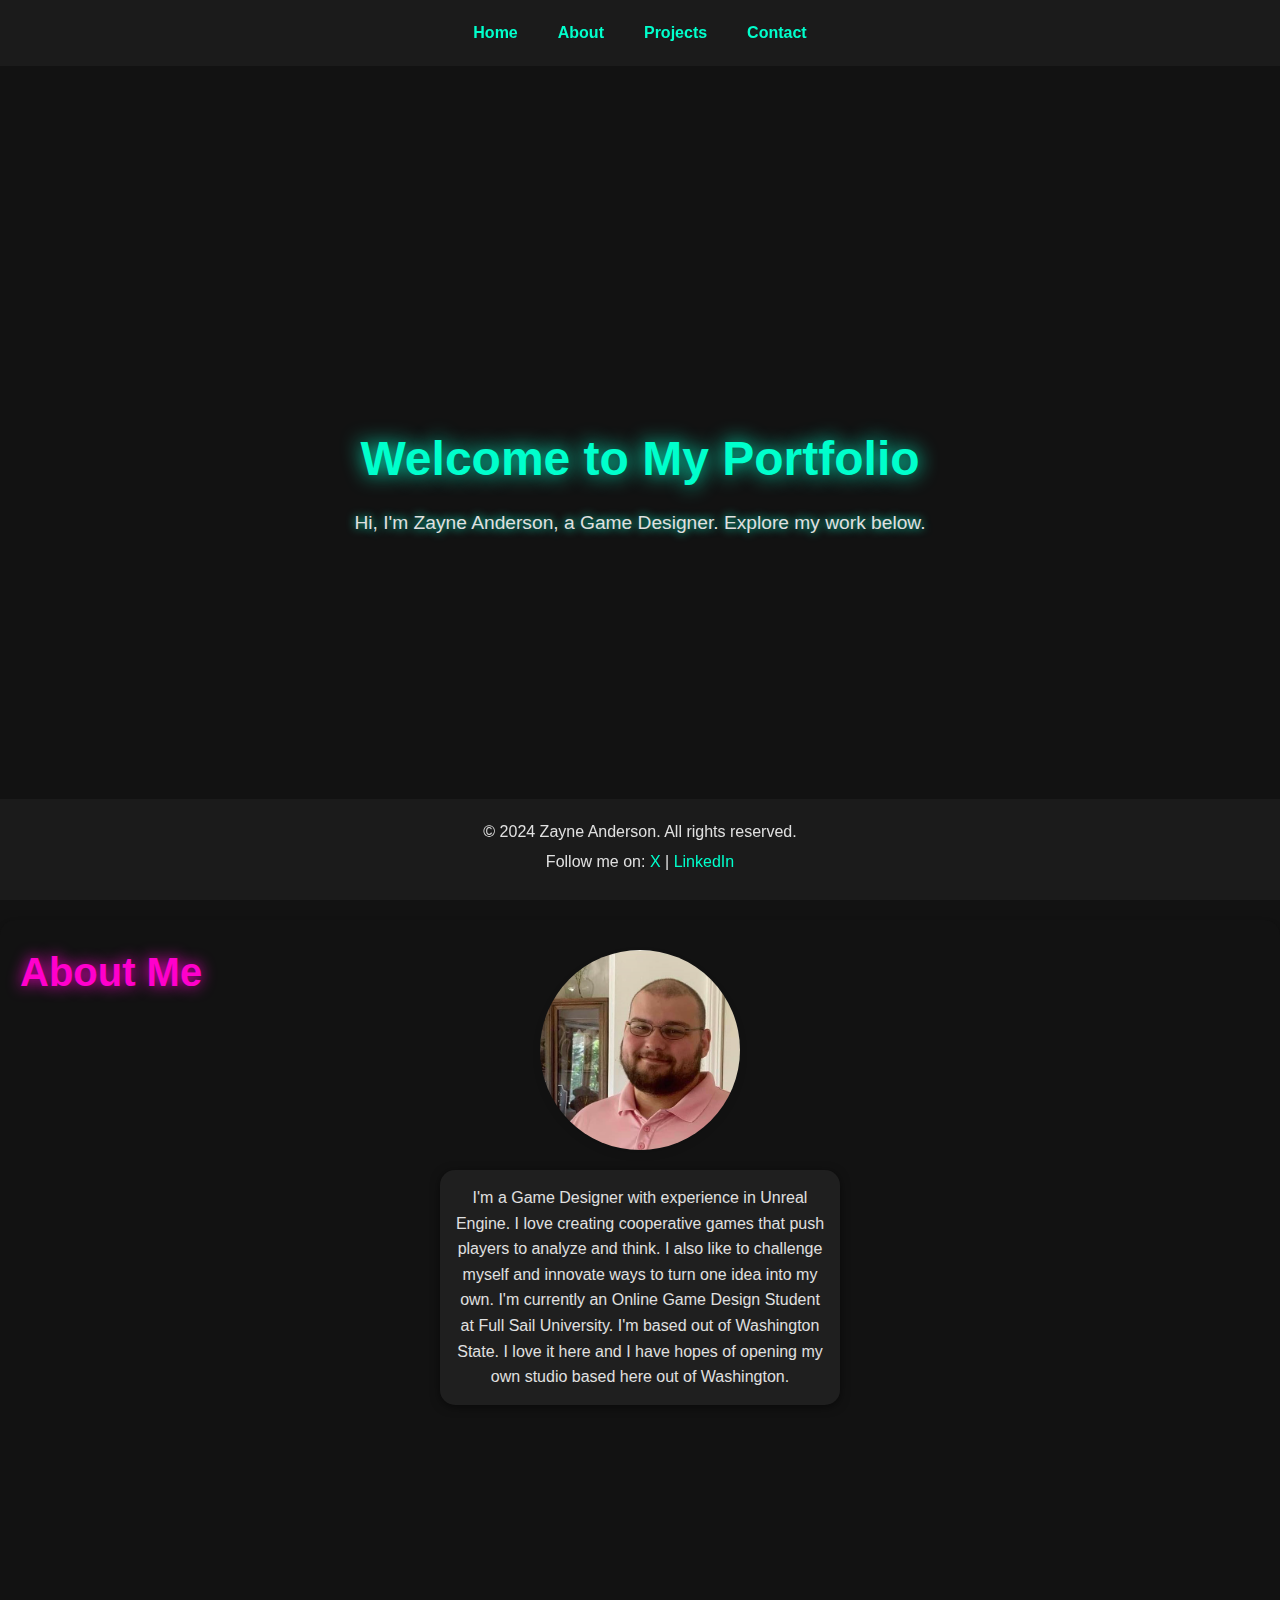
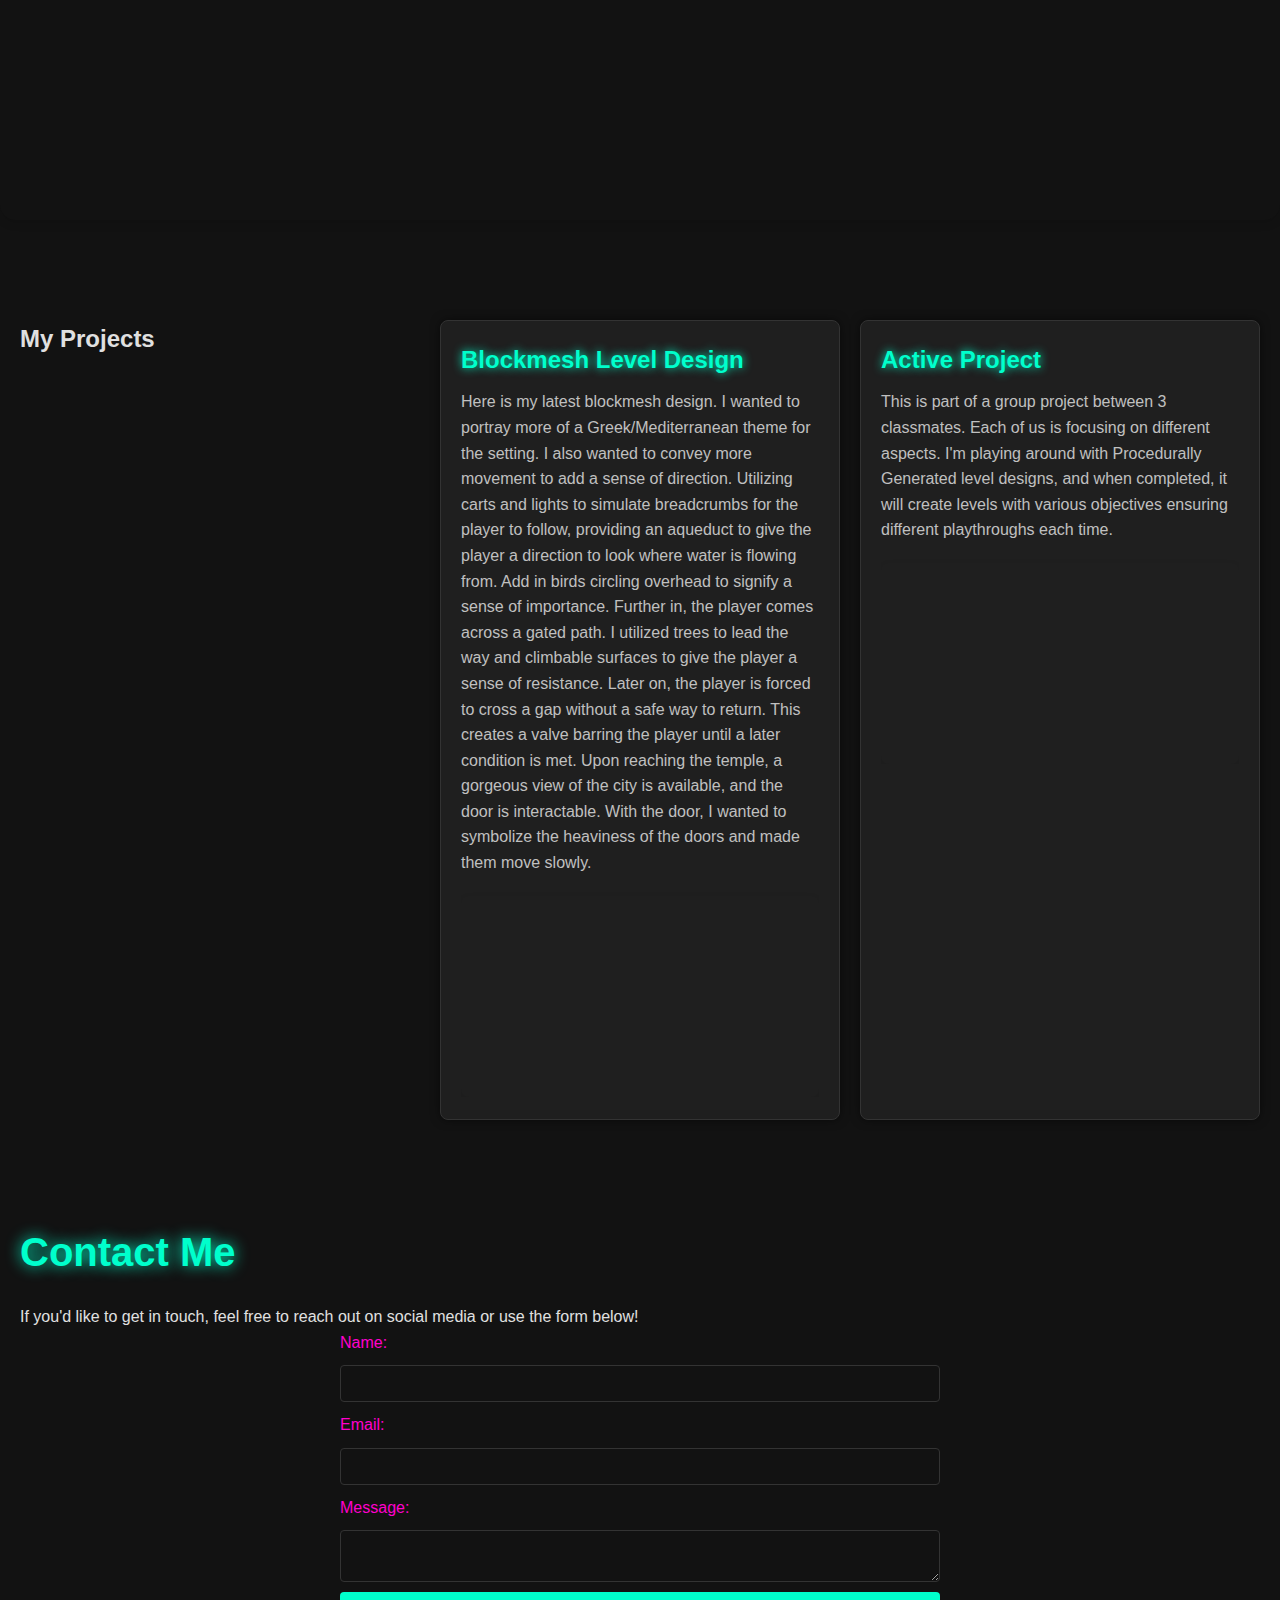
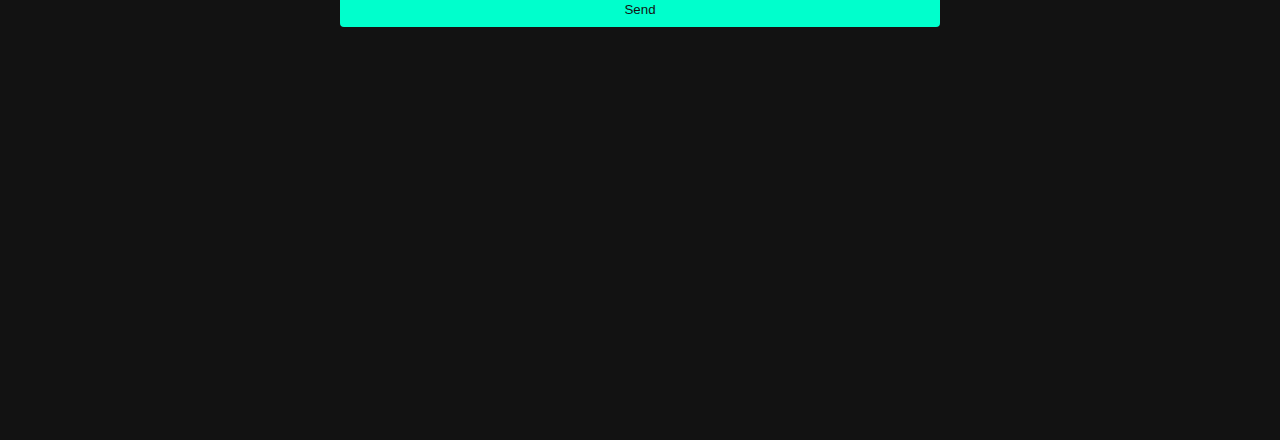
==== commit 8e67e861: "Update index.html" ====
--- a/index.html
+++ b/index.html
@@ -59,7 +59,7 @@
                 This creates a valve barring the player until a later condition is met. Upon reaching the temple, a gorgeous view of the city is available, and the door is interactable. With the door, I wanted to symbolize the heaviness of the doors and made them move slowly.
             </p>
             <div class="video-container">
-                <iframe width="560" height="315" src="https://www.youtube.com/embed/ChffH5NAu4g?si=MvLAPjyeKu8ndiOv" title="YouTube video player" frameborder="0" allow="accelerometer; autoplay; clipboard-write; encrypted-media; gyroscope; picture-in-picture; web-share" referrerpolicy="strict-origin-when-cross-origin" allowfullscreen></iframe>
+                <iframe width="800" height="450" src="https://www.youtube.com/embed/ChffH5NAu4g?si=MvLAPjyeKu8ndiOv" title="YouTube video player" frameborder="0" allow="accelerometer; autoplay; clipboard-write; encrypted-media; gyroscope; picture-in-picture; web-share" referrerpolicy="strict-origin-when-cross-origin" allowfullscreen></iframe>
             </div>
         </div>
 
@@ -70,7 +70,7 @@
                 I'm playing around with Procedurally Generated level designs, and when completed, it will create levels with various objectives ensuring different playthroughs each time.
             </p>
             <div class="video-container">
-                <iframe width="560" height="315" src="https://www.youtube.com/embed/13DHfh5MVoY?si=px6q9P72q0zJO1nn" title="YouTube video player" frameborder="0" allow="accelerometer; autoplay; clipboard-write; encrypted-media; gyroscope; picture-in-picture; web-share" referrerpolicy="strict-origin-when-cross-origin" allowfullscreen></iframe>
+                <iframe width="800" height="450" src="https://www.youtube.com/embed/13DHfh5MVoY?si=px6q9P72q0zJO1nn" title="YouTube video player" frameborder="0" allow="accelerometer; autoplay; clipboard-write; encrypted-media; gyroscope; picture-in-picture; web-share" referrerpolicy="strict-origin-when-cross-origin" allowfullscreen></iframe>
             </div>
         </div>
     </section>
--- a/styles.css
+++ b/styles.css
@@ -166,7 +166,7 @@
 }
 /* Video container styling */
 .video-container {
-    max-width: 100%; /* Keep this to make it responsive */
+    max-width: 100%;
     overflow: hidden;
     display: flex;
     justify-content: center;
@@ -174,9 +174,9 @@
 }
 
     .video-container iframe {
-        width: 100%; /* Make it full width */
-        max-width: 800px; /* Increase max-width for larger videos */
-        height: 450px; /* Set a specific height to maintain aspect ratio */
+        width: 100%;
+        height: auto;
+        aspect-ratio: 16 / 9; /* Maintain a 16:9 aspect ratio */
         border-radius: 8px;
         box-shadow: 0 4px 8px rgba(0, 0, 0, 0.1);
     }
